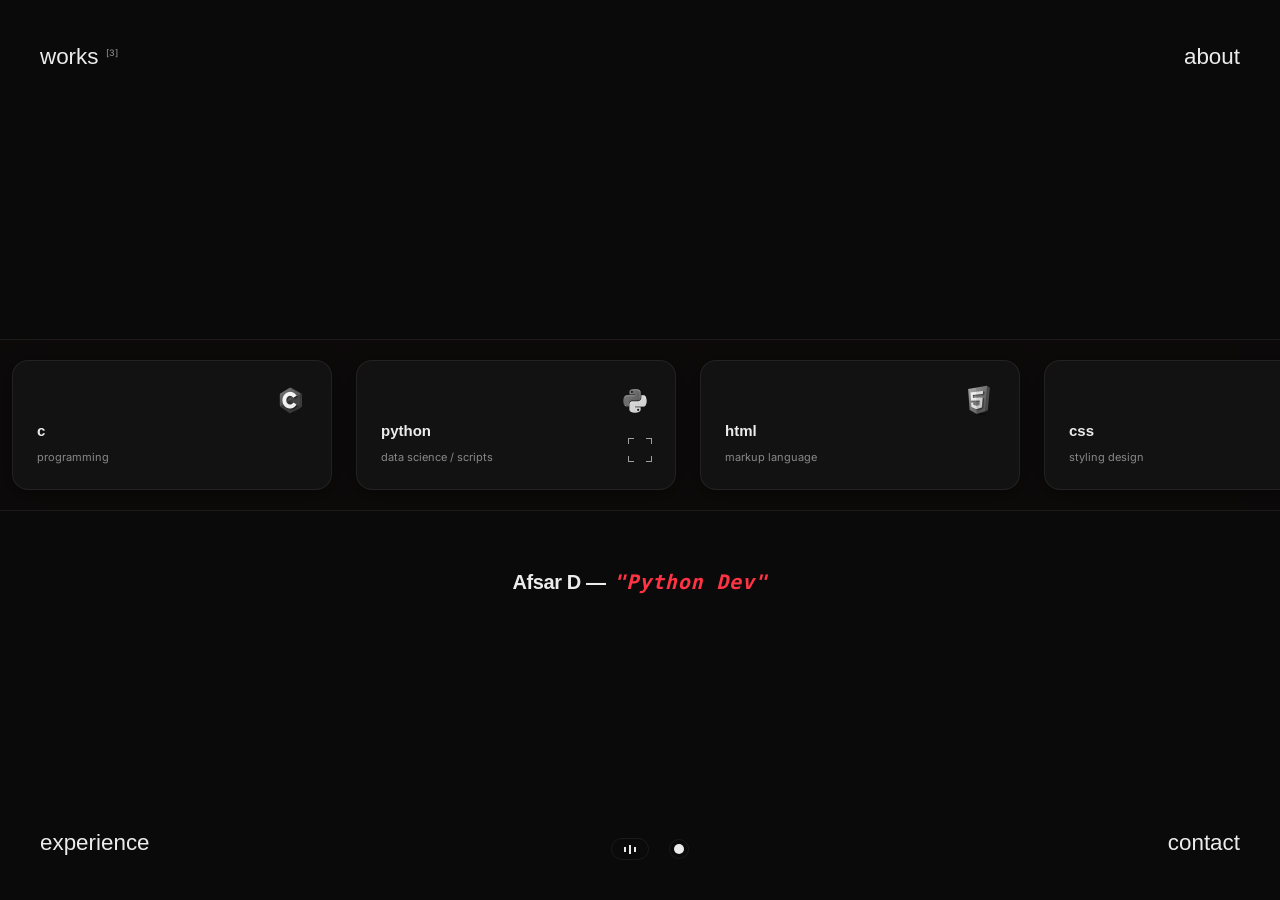
==== index.html @ 38f61d08 "fix: eliminate layout shifts during loop resets and trigger gpu layer compositing" ====
<!DOCTYPE html>
<html lang="en" data-theme="dark">
<head>
    <meta charset="UTF-8" />
    <link rel="icon" type="image/jpeg" href="./icon.jpg" />
    <meta name="viewport" content="width=device-width, initial-scale=1.0" />
    <title>Afsar D — Portfolio</title>
    <meta name="description" content="Afsar D — Professional Developer Portfolio. Explore software engineering projects, experience, technical skills, and certifications. Vibe Coder, Python and React Dev." />
    <meta name="keywords" content="Afsar D, Afsar-D, portfolio, python developer, react developer, vibe coder, software engineer, web developer, thelab" />
    <meta name="author" content="Afsar D" />
    <link rel="preload" as="image" href="./PortfolioBlackCover.png" />
    <link rel="preload" as="image" href="./PortfolioWhiteCover.png" />
    <!-- Open Graph / Facebook -->
    <meta property="og:type" content="website" />
    <meta property="og:url" content="https://workspacelab.vercel.app/" />
    <meta property="og:title" content="Afsar D — Portfolio" />
    <meta property="og:description" content="Professional developer portfolio showcasing projects, experience, and custom transitions. Vibe Coder, Python and React Dev." />
    <meta property="og:image" content="./og-image.jpg" />

    <!-- Twitter -->
    <meta property="twitter:card" content="summary_large_image" />
    <meta property="twitter:url" content="https://workspacelab.vercel.app/" />
    <meta property="twitter:title" content="Afsar D — Portfolio" />
    <meta property="twitter:description" content="Professional developer portfolio showcasing projects, experience, and custom transitions. Vibe Coder, Python and React Dev." />
    <meta property="twitter:image" content="./og-image.jpg" />

    <link rel="preconnect" href="https://fonts.googleapis.com" />
    <link rel="preconnect" href="https://fonts.gstatic.com" crossorigin />
    <link href="https://fonts.googleapis.com/css2?family=Inter:wght@300;400;500;600;700&display=swap" rel="stylesheet" />
    <link rel="stylesheet" href="./index.css?v=7.4" />
</head>
<body class="spa-body">

    <!-- 1. Modern Percentage Progress Loader -->
    <div id="loader-overlay" class="loader-container">
        <div class="loader-content">
            <span class="loader-brand">afsar d</span>
            <span class="loader-percentage" id="loader-percentage">00</span>
            <div class="loader-progress-bar">
                <div class="loader-progress-line" id="loader-progress-line"></div>
            </div>
        </div>
    </div>

    <!-- Background Music -->
    <audio id="bg-music" src="./verclub_music-relaxing-music-550889.mp3" loop></audio>


    <!-- 2. Custom Magnetic Pointer Cursor (Focus-Frame Corner Brackets) -->
    <div id="focus-cursor" class="focus-cursor" aria-hidden="true">
        <span class="corner-bracket tl"></span>
        <span class="corner-bracket tr"></span>
        <span class="corner-bracket bl"></span>
        <span class="corner-bracket br"></span>
    </div>

    <!-- 3. SPA Views Container -->
    <div class="spa-views-wrapper">

        <!-- VIEW A: Home (Landing Page) -->
        <section id="home-view" class="app-view active-view">
            <!-- Fullscreen Quadrants -->
            <div class="quadrant-layout">
                
                <div class="quadrant top-left">
                    <a href="#works" class="nav-trigger hover-grow-trigger">
                        <span class="nav-label-main">works</span>
                        <span class="nav-label-count">[3]</span>
                    </a>
                </div>

                <div class="quadrant top-right">
                    <a href="#about" class="nav-trigger hover-grow-trigger">
                        <span class="nav-label-main">about</span>
                    </a>
                </div>

                <div class="quadrant bottom-left">
                    <a href="#experience" class="nav-trigger hover-grow-trigger">
                        <span class="nav-label-main">experience</span>
                    </a>
                </div>

                <div class="quadrant bottom-right">
                    <a href="#contact" class="nav-trigger hover-grow-trigger">
                        <span class="nav-label-main">contact</span>
                    </a>
                </div>

                <!-- Center Screen content -->
                <div class="center-content">
                    <div class="project-marquee-container">
                        <div class="marquee-track" id="marquee-track">
                            <!-- Populated dynamically by JS -->
                        </div>
                    </div>

                    <div class="center-quote-container">
                        <div class="scramble-title-line">
                            <span class="static-name">Afsar D — </span>
                            <span class="dynamic-text" id="dynamic-scramble">"Python Dev"</span>
                        </div>
                    </div>
                </div>

                <!-- Brand & Controls (Static at bottom center of Home) -->
                <div class="bottom-center-brand">
                    <span class="logo-initials"></span>
                    <button type="button" class="music-toggle-btn hover-grow-trigger" id="home-music-toggle" aria-label="Toggle music">
                        <span class="audio-bar bar-1"></span>
                        <span class="audio-bar bar-2"></span>
                        <span class="audio-bar bar-3"></span>
                    </button>
                    <button type="button" class="theme-toggle-btn hover-grow-trigger" id="home-theme-toggle" aria-label="Toggle theme">
                        <span class="theme-dot"></span>
                    </button>
                </div>

            </div>
        </section>

        <!-- VIEW B: Works (Vertical scrolling list with infinite loop) -->
        <section id="works-view" class="app-view">
            <div class="works-vertical-list" id="works-list">

                <!-- DUMMY SECTION: Project 3 (For Infinite Loop) -->
                <section class="works-item-section dummy-loop-section">
                    <div class="works-split-layout collapsed-view">
                        <div class="work-info-col">
                            <button type="button" class="details-close-btn hover-grow-trigger" aria-label="Close details">
                                <svg class="close-arrow-icon" xmlns="http://www.w3.org/2000/svg" width="14" height="14" viewBox="0 0 24 24" fill="none" stroke="currentColor" stroke-width="2.5" stroke-linecap="round" stroke-linejoin="round"><line x1="19" y1="12" x2="5" y2="12"></line><polyline points="12 19 5 12 12 5"></polyline></svg>
                                <span>close details</span>
                            </button>
                            <div class="work-info-content">
                                <span class="work-snap-num">03</span>
                                <h2 class="work-snap-title">Latte Theory</h2>
                                <p class="work-snap-desc">An interactive educational guide exploring coffee science, espresso extraction metrics, milk steaming physics, and latte art patterns.</p>
                                <div class="work-snap-tags">
                                    <span class="tag">React</span>
                                    <span class="tag">JavaScript</span>
                                    <span class="tag">CSS</span>
                                </div>
                                <div class="work-snap-actions">
                                    <a href="https://github.com/Afsar-D/Latte-Theory" target="_blank" rel="noopener noreferrer" class="work-action-btn hover-grow-trigger">
                                        <svg xmlns="http://www.w3.org/2000/svg" width="14" height="14" viewBox="0 0 24 24" fill="none" stroke="currentColor" stroke-width="2" stroke-linecap="round" stroke-linejoin="round" class="btn-icon"><path d="M9 19c-5 1.5-5-2.5-7-3m14 6v-3.87a3.37 3.37 0 0 0-.94-2.61c3.14-.35 6.44-1.54 6.44-7A5.44 5.44 0 0 0 20 4.77 5.07 5.07 0 0 0 19.91 1S18.73.65 16 2.48a13.38 13.38 0 0 0-7 0C6.27.65 5.09 1 5.09 1A5.07 5.07 0 0 0 5 4.77a5.44 5.44 0 0 0-1.5 3.78c0 5.42 3.3 6.61 6.44 7A3.37 3.37 0 0 0 9 18.13V22"></path></svg>
                                        <span>code</span>
                                    </a>
                                </div>
                            </div>
                        </div>
                        <div class="work-cover-col">
                            <a href="https://afsar-d.github.io/Latte-Theory/" target="_blank" rel="noopener noreferrer" class="work-cover-link hover-grow-trigger">
                                <div class="work-cover-card image-cover" style="background-image: url('./LatteCover.png');">
                                    <div class="cover-overlay-indicator">
                                        <span class="indicator-collapsed">click for details</span>
                                        <span class="indicator-expanded">visit website</span>
                                    </div>
                                </div>
                                <h3 class="collapsed-project-title">Latte Theory</h3>
                            </a>
                        </div>
                    </div>
                </section>

                <!-- Project 1 Section -->
                <section class="works-item-section">
                    <div class="works-split-layout collapsed-view">
                        <div class="work-info-col">
                            <button type="button" class="details-close-btn hover-grow-trigger" aria-label="Close details">
                                <svg class="close-arrow-icon" xmlns="http://www.w3.org/2000/svg" width="14" height="14" viewBox="0 0 24 24" fill="none" stroke="currentColor" stroke-width="2.5" stroke-linecap="round" stroke-linejoin="round"><line x1="19" y1="12" x2="5" y2="12"></line><polyline points="12 19 5 12 12 5"></polyline></svg>
                                <span>close details</span>
                            </button>
                            <div class="work-info-content">
                                <span class="work-snap-num">01</span>
                                <h2 class="work-snap-title">portfolio website</h2>
                                <p class="work-snap-desc">A responsive personal portfolio built with React and Vite, focused on smooth interactions, dynamic physics-based particles, and custom typography navigation.</p>
                                <div class="work-snap-tags">
                                    <span class="tag">React</span>
                                    <span class="tag">Vite</span>
                                    <span class="tag">CSS</span>
                                </div>
                                <div class="work-snap-actions">
                                    <a href="https://github.com/Afsar-D/thelab" target="_blank" rel="noopener noreferrer" class="work-action-btn hover-grow-trigger">
                                        <svg xmlns="http://www.w3.org/2000/svg" width="14" height="14" viewBox="0 0 24 24" fill="none" stroke="currentColor" stroke-width="2" stroke-linecap="round" stroke-linejoin="round" class="btn-icon"><path d="M9 19c-5 1.5-5-2.5-7-3m14 6v-3.87a3.37 3.37 0 0 0-.94-2.61c3.14-.35 6.44-1.54 6.44-7A5.44 5.44 0 0 0 20 4.77 5.07 5.07 0 0 0 19.91 1S18.73.65 16 2.48a13.38 13.38 0 0 0-7 0C6.27.65 5.09 1 5.09 1A5.07 5.07 0 0 0 5 4.77a5.44 5.44 0 0 0-1.5 3.78c0 5.42 3.3 6.61 6.44 7A3.37 3.37 0 0 0 9 18.13V22"></path></svg>
                                        <span>code</span>
                                    </a>
                                </div>
                            </div>
                        </div>
                        <div class="work-cover-col">
                            <a href="https://workspace.afsar.codes/" target="_blank" rel="noopener noreferrer" class="work-cover-link hover-grow-trigger">
                                <div class="work-cover-card image-cover portfolio-cover-card">
                                    <div class="cover-overlay-indicator">
                                        <span class="indicator-collapsed">click for details</span>
                                        <span class="indicator-expanded">visit website</span>
                                    </div>
                                </div>
                                <h3 class="collapsed-project-title">portfolio website</h3>
                            </a>
                        </div>
                    </div>
                </section>

                <!-- Project 2 Section -->
                <section class="works-item-section">
                    <div class="works-split-layout collapsed-view">
                        <div class="work-info-col">
                            <button type="button" class="details-close-btn hover-grow-trigger" aria-label="Close details">
                                <svg class="close-arrow-icon" xmlns="http://www.w3.org/2000/svg" width="14" height="14" viewBox="0 0 24 24" fill="none" stroke="currentColor" stroke-width="2.5" stroke-linecap="round" stroke-linejoin="round"><line x1="19" y1="12" x2="5" y2="12"></line><polyline points="12 19 5 12 12 5"></polyline></svg>
                                <span>close details</span>
                            </button>
                            <div class="work-info-content">
                                <span class="work-snap-num">02</span>
                                <h2 class="work-snap-title">liquids library</h2>
                                <p class="work-snap-desc">A modern library-style web app deployed on Vercel with Supabase PostgreSQL for data storage, delivering responsive browsing and reliable backend support.</p>
                                <div class="work-snap-tags">
                                    <span class="tag">React</span>
                                    <span class="tag">Vite</span>
                                    <span class="tag">Supabase</span>
                                    <span class="tag">PostgreSQL</span>
                                </div>
                                <div class="work-snap-actions">
                                    <a href="https://github.com/Afsar-D/drinks-stall" target="_blank" rel="noopener noreferrer" class="work-action-btn hover-grow-trigger">
                                        <svg xmlns="http://www.w3.org/2000/svg" width="14" height="14" viewBox="0 0 24 24" fill="none" stroke="currentColor" stroke-width="2" stroke-linecap="round" stroke-linejoin="round" class="btn-icon"><path d="M9 19c-5 1.5-5-2.5-7-3m14 6v-3.87a3.37 3.37 0 0 0-.94-2.61c3.14-.35 6.44-1.54 6.44-7A5.44 5.44 0 0 0 20 4.77 5.07 5.07 0 0 0 19.91 1S18.73.65 16 2.48a13.38 13.38 0 0 0-7 0C6.27.65 5.09 1 5.09 1A5.07 5.07 0 0 0 5 4.77a5.44 5.44 0 0 0-1.5 3.78c0 5.42 3.3 6.61 6.44 7A3.37 3.37 0 0 0 9 18.13V22"></path></svg>
                                        <span>code</span>
                                    </a>
                                </div>
                            </div>
                        </div>
                        <div class="work-cover-col">
                            <a href="https://liquids-library.vercel.app/" target="_blank" rel="noopener noreferrer" class="work-cover-link hover-grow-trigger">
                                <div class="work-cover-card image-cover" style="background-image: url('./LiquidCover.png');">
                                    <div class="cover-overlay-indicator">
                                        <span class="indicator-collapsed">click for details</span>
                                        <span class="indicator-expanded">visit website</span>
                                    </div>
                                </div>
                                <h3 class="collapsed-project-title">liquids library</h3>
                            </a>
                        </div>
                    </div>
                </section>

                <!-- Project 3 Section -->
                <section class="works-item-section">
                    <div class="works-split-layout collapsed-view">
                        <div class="work-info-col">
                            <button type="button" class="details-close-btn hover-grow-trigger" aria-label="Close details">
                                <svg class="close-arrow-icon" xmlns="http://www.w3.org/2000/svg" width="14" height="14" viewBox="0 0 24 24" fill="none" stroke="currentColor" stroke-width="2.5" stroke-linecap="round" stroke-linejoin="round"><line x1="19" y1="12" x2="5" y2="12"></line><polyline points="12 19 5 12 12 5"></polyline></svg>
                                <span>close details</span>
                            </button>
                            <div class="work-info-content">
                                <span class="work-snap-num">03</span>
                                <h2 class="work-snap-title">Latte Theory</h2>
                                <p class="work-snap-desc">An interactive educational guide exploring coffee science, espresso extraction metrics, milk steaming physics, and latte art patterns.</p>
                                <div class="work-snap-tags">
                                    <span class="tag">React</span>
                                    <span class="tag">JavaScript</span>
                                    <span class="tag">CSS</span>
                                </div>
                                <div class="work-snap-actions">
                                    <a href="https://github.com/Afsar-D/Latte-Theory" target="_blank" rel="noopener noreferrer" class="work-action-btn hover-grow-trigger">
                                        <svg xmlns="http://www.w3.org/2000/svg" width="14" height="14" viewBox="0 0 24 24" fill="none" stroke="currentColor" stroke-width="2" stroke-linecap="round" stroke-linejoin="round" class="btn-icon"><path d="M9 19c-5 1.5-5-2.5-7-3m14 6v-3.87a3.37 3.37 0 0 0-.94-2.61c3.14-.35 6.44-1.54 6.44-7A5.44 5.44 0 0 0 20 4.77 5.07 5.07 0 0 0 19.91 1S18.73.65 16 2.48a13.38 13.38 0 0 0-7 0C6.27.65 5.09 1 5.09 1A5.07 5.07 0 0 0 5 4.77a5.44 5.44 0 0 0-1.5 3.78c0 5.42 3.3 6.61 6.44 7A3.37 3.37 0 0 0 9 18.13V22"></path></svg>
                                        <span>code</span>
                                    </a>
                                </div>
                            </div>
                        </div>
                        <div class="work-cover-col">
                            <a href="https://afsar-d.github.io/Latte-Theory/" target="_blank" rel="noopener noreferrer" class="work-cover-link hover-grow-trigger">
                                <div class="work-cover-card image-cover" style="background-image: url('./LatteCover.png');">
                                    <div class="cover-overlay-indicator">
                                        <span class="indicator-collapsed">click for details</span>
                                        <span class="indicator-expanded">visit website</span>
                                    </div>
                                </div>
                                <h3 class="collapsed-project-title">Latte Theory</h3>
                            </a>
                        </div>
                    </div>
                </section>

                <!-- DUMMY SECTION: Project 1 (For Infinite Loop) -->
                <section class="works-item-section dummy-loop-section">
                    <div class="works-split-layout collapsed-view">
                        <div class="work-info-col">
                            <button type="button" class="details-close-btn hover-grow-trigger" aria-label="Close details">
                                <svg class="close-arrow-icon" xmlns="http://www.w3.org/2000/svg" width="14" height="14" viewBox="0 0 24 24" fill="none" stroke="currentColor" stroke-width="2.5" stroke-linecap="round" stroke-linejoin="round"><line x1="19" y1="12" x2="5" y2="12"></line><polyline points="12 19 5 12 12 5"></polyline></svg>
                                <span>close details</span>
                            </button>
                            <div class="work-info-content">
                                <span class="work-snap-num">01</span>
                                <h2 class="work-snap-title">portfolio website</h2>
                                <p class="work-snap-desc">A responsive personal portfolio built with React and Vite, focused on smooth interactions, dynamic physics-based particles, and custom typography navigation.</p>
                                <div class="work-snap-tags">
                                    <span class="tag">React</span>
                                    <span class="tag">Vite</span>
                                    <span class="tag">CSS</span>
                                </div>
                                <div class="work-snap-actions">
                                    <a href="https://github.com/Afsar-D/thelab" target="_blank" rel="noopener noreferrer" class="work-action-btn hover-grow-trigger">
                                        <svg xmlns="http://www.w3.org/2000/svg" width="14" height="14" viewBox="0 0 24 24" fill="none" stroke="currentColor" stroke-width="2" stroke-linecap="round" stroke-linejoin="round" class="btn-icon"><path d="M9 19c-5 1.5-5-2.5-7-3m14 6v-3.87a3.37 3.37 0 0 0-.94-2.61c3.14-.35 6.44-1.54 6.44-7A5.44 5.44 0 0 0 20 4.77 5.07 5.07 0 0 0 19.91 1S18.73.65 16 2.48a13.38 13.38 0 0 0-7 0C6.27.65 5.09 1 5.09 1A5.07 5.07 0 0 0 5 4.77a5.44 5.44 0 0 0-1.5 3.78c0 5.42 3.3 6.61 6.44 7A3.37 3.37 0 0 0 9 18.13V22"></path></svg>
                                        <span>code</span>
                                    </a>
                                </div>
                            </div>
                        </div>
                        <div class="work-cover-col">
                            <a href="https://workspace.afsar.codes/" target="_blank" rel="noopener noreferrer" class="work-cover-link hover-grow-trigger">
                                <div class="work-cover-card image-cover portfolio-cover-card">
                                    <div class="cover-overlay-indicator">
                                        <span class="indicator-collapsed">click for details</span>
                                        <span class="indicator-expanded">visit website</span>
                                    </div>
                                </div>
                                <h3 class="collapsed-project-title">portfolio website</h3>
                            </a>
                        </div>
                    </div>
                </section>

            </div>
        </section>

        <!-- VIEW C: About (Spacious single column lists) -->
        <section id="about-view" class="app-view">
            <!-- Background interactive drifting orbs -->
            <div class="about-bg-glow-orb orb-1"></div>
            <div class="about-bg-glow-orb orb-2"></div>
            <div class="container subpage-container about-spacious-container">
                
                <header class="overlay-header reveal-on-scroll">
                    <p class="overlay-eyebrow">biography & skills</p>
                    <h1 class="overlay-title">about me</h1>
                </header>

                <!-- Profile -->
                <section class="about-spacious-section reveal-on-scroll">
                    <h3 class="about-section-eyebrow">01 / profile</h3>
                    <div class="about-section-content">
                        <p class="bio-paragraph">
                            Hi, I'm Afsar. I build responsive React web applications and engineer Python workflows for data science. As a Data Science Intern at Unified Mentor, I focus on high-performance, data-driven solutions.
                        </p>
                        <div class="about-stats-row">
                            <div class="bio-stat">
                                <span class="bio-stat-value" data-target="3" data-suffix="+">0+</span>
                                <span class="bio-stat-label">shipped projects</span>
                            </div>
                            <div class="bio-stat">
                                <span class="bio-stat-value" data-target="6" data-suffix="">0</span>
                                <span class="bio-stat-label">core technologies</span>
                            </div>
                            <div class="bio-stat">
                                <span class="bio-stat-value" data-target="3" data-suffix="">0</span>
                                <span class="bio-stat-label">certifications</span>
                            </div>
                        </div>
                    </div>
                </section>

                <!-- Stack -->
                <section class="about-spacious-section reveal-on-scroll">
                    <h3 class="about-section-eyebrow">02 / stack</h3>
                    <div class="about-section-content">
                        <h4 class="about-list-subtitle">technical skills</h4>
                        <div class="about-rows-list">
                            <div class="about-row hover-glow-card reveal-on-scroll">
                                <div class="about-row-left">
                                    <img src="./c.png" alt="C" class="row-logo" />
                                    <span class="row-title">C Programming</span>
                                </div>
                                <span class="row-desc">software & algorithms</span>
                            </div>
                            <div class="about-row hover-glow-card reveal-on-scroll">
                                <div class="about-row-left">
                                    <img src="./py.png" alt="Python" class="row-logo" />
                                    <span class="row-title">Python</span>
                                </div>
                                <span class="row-desc">data science & scripting</span>
                            </div>
                            <div class="about-row hover-glow-card reveal-on-scroll">
                                <div class="about-row-left">
                                    <img src="./html.png" alt="HTML" class="row-logo" />
                                    <span class="row-title">HTML5</span>
                                </div>
                                <span class="row-desc">structural markup</span>
                            </div>
                            <div class="about-row hover-glow-card reveal-on-scroll">
                                <div class="about-row-left">
                                    <img src="./css.png" alt="CSS" class="row-logo" />
                                    <span class="row-title">CSS3</span>
                                </div>
                                <span class="row-desc">styling design systems</span>
                            </div>
                            <div class="about-row hover-glow-card reveal-on-scroll">
                                <div class="about-row-left">
                                    <img src="./js.png" alt="JavaScript" class="row-logo" />
                                    <span class="row-title">JavaScript</span>
                                </div>
                                <span class="row-desc">frontend application logic</span>
                            </div>
                            <div class="about-row hover-glow-card reveal-on-scroll">
                                <div class="about-row-left">
                                    <img src="./React.png" alt="React" class="row-logo" />
                                    <span class="row-title">React</span>
                                </div>
                                <span class="row-desc">ui architecture</span>
                            </div>
                        </div>

                        <h4 class="about-list-subtitle" style="margin-top: 48px;">tools</h4>
                        <div class="about-rows-list">
                            <div class="about-row hover-glow-card reveal-on-scroll">
                                <div class="about-row-left">
                                    <img src="./git.png" alt="GitHub" class="row-logo" />
                                    <span class="row-title">GitHub</span>
                                </div>
                                <span class="row-desc">version control & deployment</span>
                            </div>
                            <div class="about-row hover-glow-card reveal-on-scroll">
                                <div class="about-row-left">
                                    <img src="./vs.png" alt="VS Code" class="row-logo" />
                                    <span class="row-title">VS Code</span>
                                </div>
                                <span class="row-desc">primary code editing IDE</span>
                            </div>
                            <div class="about-row hover-glow-card reveal-on-scroll">
                                <div class="about-row-left">
                                    <img src="./vite.png" alt="Vite" class="row-logo" />
                                    <span class="row-title">Vite</span>
                                </div>
                                <span class="row-desc">modern frontend build tool</span>
                            </div>
                        </div>
                    </div>
                </section>

                <!-- Certifications -->
                <section class="about-spacious-section reveal-on-scroll" style="border-bottom: none;">
                    <h3 class="about-section-eyebrow">03 / awards</h3>
                    <div class="about-section-content">
                        <h4 class="about-list-subtitle">certifications</h4>
                        <div class="about-rows-list">
                            <div class="about-row hover-glow-card reveal-on-scroll">
                                <div class="about-row-left">
                                    <img src="./Udemy.png" alt="Udemy" class="row-logo" />
                                    <div class="row-title-group">
                                        <span class="row-title">JavaScript Programming Introduction</span>
                                        <span class="row-subtitle">Udemy Certificate</span>
                                    </div>
                                </div>
                                <a href="https://www.udemy.com/certificate/UC-18067557-e51b-4061-be61-690d59b0445b/" target="_blank" rel="noopener noreferrer" class="row-link hover-grow-trigger">credentials</a>
                            </div>
                            <div class="about-row hover-glow-card reveal-on-scroll">
                                <div class="about-row-left">
                                    <img src="./aws.jpg" alt="AWS" class="row-logo" />
                                    <div class="row-title-group">
                                        <span class="row-title">Academy Cloud Foundations</span>
                                        <span class="row-subtitle">AWS Credentials</span>
                                    </div>
                                </div>
                                <a href="https://www.credly.com/go/FtOtcw41" target="_blank" rel="noopener noreferrer" class="row-link hover-grow-trigger">credentials</a>
                            </div>
                            <div class="about-row hover-glow-card reveal-on-scroll">
                                <div class="about-row-left">
                                    <img src="./aws.jpg" alt="AWS" class="row-logo" />
                                    <div class="row-title-group">
                                        <span class="row-title">Academy Data Engineering</span>
                                        <span class="row-subtitle">AWS Credentials</span>
                                    </div>
                                </div>
                                <a href="https://www.credly.com/go/dhes7w6j" target="_blank" rel="noopener noreferrer" class="row-link hover-grow-trigger">credentials</a>
                            </div>
                        </div>
                    </div>
                </section>

            </div>
        </section>

        <!-- VIEW D: Experience (Internship timeline) -->
        <section id="experience-view" class="app-view">
            <div class="container subpage-container">
                
                <header class="overlay-header reveal-on-scroll">
                    <p class="overlay-eyebrow">professional history</p>
                    <h1 class="overlay-title">experience</h1>
                </header>

                <div class="timeline-wrapper reveal-on-scroll">
                    <div class="timeline-container">
                        <!-- Block 1 -->
                        <div class="timeline-block">
                            <span class="timeline-date">01 April 2026 - 01 October 2026</span>
                            <div class="timeline-content-box hover-glow-card">
                                <h3 class="timeline-role">Data Science Intern</h3>
                                <p class="timeline-company" style="color: #ff4d4d;">Unified Mentor</p>
                                <p class="timeline-text">
                                    Implemented Python data pipelines and statistical models, analyzed datasets to deliver structural business metrics, and built dynamic visualization reports for project stakeholders.
                                </p>
                            </div>
                        </div>
                    </div>
                </div>

            </div>
        </section>

        <!-- VIEW E: Contact (Social coordinates & footer) -->
        <section id="contact-view" class="app-view">
            <div class="container subpage-container">
                
                <header class="overlay-header reveal-on-scroll">
                    <p class="overlay-eyebrow">get in touch</p>
                    <h1 class="overlay-title">contact</h1>
                </header>

                <div class="contact-content reveal-on-scroll">
                    <p class="contact-lead">
                        I am open to new frontend development projects, data science workflows, and developer roles. Send an email to connect!
                    </p>
                    <a href="mailto:afsar.memories@gmail.com" class="contact-email hover-grow-trigger">afsar.memories@gmail.com</a>
                    
                    <ul class="social-grid">
                        <li class="social-item-li">
                            <a href="https://github.com/Afsar-D" target="_blank" rel="noopener noreferrer" class="social-link-btn hover-grow-trigger" style="--i: #24292e; --j: #4a4f55;">
                                <div class="social-icon-wrapper">
                                    <svg class="social-icon-svg" viewBox="0 0 24 24" width="20" height="20" fill="none" stroke="currentColor" stroke-width="2" stroke-linecap="round" stroke-linejoin="round"><path d="M9 19c-5 1.5-5-2.5-7-3m14 6v-3.87a3.37 3.37 0 0 0-.94-2.61c3.14-.35 6.44-1.54 6.44-7A5.44 5.44 0 0 0 20 4.77 5.07 5.07 0 0 0 19.91 1S18.73.65 16 2.48a13.38 13.38 0 0 0-7 0C6.27.65 5.09 1 5.09 1A5.07 5.07 0 0 0 5 4.77a5.44 5.44 0 0 0-1.5 3.78c0 5.42 3.3 6.61 6.44 7A3.37 3.37 0 0 0 9 18.13V22"></path></svg>
                                    <img src="./github.png" class="social-icon-img" alt="GitHub" />
                                </div>
                                <span class="title">github</span>
                            </a>
                        </li>
                        <li class="social-item-li">
                            <a href="https://www.instagram.com/d1619118" target="_blank" rel="noopener noreferrer" class="social-link-btn hover-grow-trigger" style="--i: #FF2E93; --j: #FF8E53;">
                                <div class="social-icon-wrapper">
                                    <svg class="social-icon-svg" viewBox="0 0 24 24" width="20" height="20" fill="none" stroke="currentColor" stroke-width="2" stroke-linecap="round" stroke-linejoin="round"><rect x="2" y="2" width="20" height="20" rx="5" ry="5"></rect><path d="M16 11.37A4 4 0 1 1 12.63 8 4 4 0 0 1 16 11.37z"></path><line x1="17.5" y1="6.5" x2="17.51" y2="6.5"></line></svg>
                                    <img src="./insta.png" class="social-icon-img" alt="Instagram" />
                                </div>
                                <span class="title">instagram</span>
                            </a>
                        </li>
                        <li class="social-item-li">
                            <a href="https://www.linkedin.com/in/afsard" target="_blank" rel="noopener noreferrer" class="social-link-btn hover-grow-trigger" style="--i: #0077b5; --j: #00a0dc;">
                                <div class="social-icon-wrapper">
                                    <svg class="social-icon-svg" viewBox="0 0 24 24" width="20" height="20" fill="none" stroke="currentColor" stroke-width="2" stroke-linecap="round" stroke-linejoin="round"><path d="M16 8a6 6 0 0 1 6 6v7h-4v-7a2 2 0 0 0-2-2 2 2 0 0 0-2 2v7h-4v-7a6 6 0 0 1 6-6z"></path><rect x="2" y="9" width="4" height="12"></rect><circle cx="4" cy="4" r="2"></circle></svg>
                                    <img src="./linkedin.png" class="social-icon-img" alt="LinkedIn" />
                                </div>
                                <span class="title">linkedin</span>
                            </a>
                        </li>
                        <li class="social-item-li">
                            <a href="https://x.com/afsar_2512" target="_blank" rel="noopener noreferrer" class="social-link-btn hover-grow-trigger" style="--i: #1da1f2; --j: #0e71c8;">
                                <div class="social-icon-wrapper">
                                    <svg class="social-icon-svg" viewBox="0 0 24 24" width="20" height="20" fill="none" stroke="currentColor" stroke-width="2" stroke-linecap="round" stroke-linejoin="round"><path d="M23 3a10.9 10.9 0 0 1-3.14 1.53 4.48 4.48 0 0 0-7.86 3v1A10.66 10.66 0 0 1 3 4s-4 9 5 13a11.64 11.64 0 0 1-7 2c9 5 20 0 20-11.5a4.5 4.5 0 0 0-.08-.83A7.72 7.72 0 0 0 23 3z"></path></svg>
                                    <img src="./twitter.png" class="social-icon-img" alt="Twitter" />
                                </div>
                                <span class="title">twitter</span>
                            </a>
                        </li>
                        <li class="social-item-li" id="discord-btn" style="cursor: pointer;">
                            <a href="#" class="social-link-btn hover-grow-trigger" onclick="event.preventDefault();" style="--i: #5865f2; --j: #854fee;">
                                <div class="social-icon-wrapper">
                                    <svg class="social-icon-svg" viewBox="0 0 256 200" width="20" height="20" fill="none" stroke="currentColor" stroke-width="16" stroke-linecap="round" stroke-linejoin="round"><path d="M216.856339,16.5966031 C200.285002,8.84328665 182.566144,3.2084988 164.041564,0 C161.766523,4.11318106 159.108624,9.64549908 157.276099,14.0464379 C137.583995,11.0849896 118.072967,11.0849896 98.7430163,14.0464379 C96.9108417,9.64549908 94.1925838,4.11318106 91.8971895,0 C73.3526068,3.2084988 55.6133949,8.86399117 39.0420583,16.6376612 C5.61752293,67.146514 -3.4433191,116.400813 1.08711069,164.955721 C23.2560196,181.510915 44.7403634,191.567697 65.8621325,198.148576 C71.0772151,190.971126 75.7283628,183.341335 79.7352139,175.300261 C72.104019,172.400575 64.7949724,168.822202 57.8887866,164.667963 C59.7209612,163.310589 61.5131304,161.891452 63.2445898,160.431257 C105.36741,180.133187 151.134928,180.133187 192.754523,160.431257 C194.506336,161.891452 196.298154,163.310589 198.110326,164.667963 C191.183787,168.842556 183.854737,172.420929 176.223542,175.320965 C180.230393,183.341335 184.861538,190.991831 190.096624,198.16893 C211.238746,191.588051 232.743023,181.531619 254.911949,164.955721 C260.227747,108.668201 245.831087,59.8662432 216.856339,16.5966031 Z M85.4738752,135.09489 C72.8290281,135.09489 62.4592217,123.290155 62.4592217,108.914901 C62.4592217,94.5396472 72.607595,82.7145587 85.4738752,82.7145587 C98.3405064,82.7145587 108.709962,94.5189427 108.488529,108.914901 C108.508531,123.290155 98.3405064,135.09489 85.4738752,135.09489 Z M170.525237,135.09489 C157.88039,135.09489 147.510584,123.290155 147.510584,108.914901 C147.510584,94.5396472 157.658606,82.7145587 170.525237,82.7145587 C183.391518,82.7145587 193.761324,94.5189427 193.539891,108.914901 C193.539891,123.290155 183.391518,135.09489 170.525237,135.09489 Z"></path></svg>
                                    <img src="./dc.png" class="social-icon-img" alt="Discord" />
                                </div>
                                <span class="title" id="discord-label">discord</span>
                            </a>
                        </li>
                    </ul>
                </div>

                <footer class="contact-footer reveal-on-scroll">
                    <p class="copyRights">© 2026 Afsar D. All rights reserved.</p>
                </footer>

            </div>
        </section>

    </div>

    <!-- 4. Global Floating Bottom Navigation Menu (Persistent in SPA) -->
    <nav class="floating-nav-menu" id="floating-menu">
        <div class="menu-scroll-wrapper">
            <a href="#home" class="menu-item-link hover-grow-trigger" id="menu-home">
                <svg xmlns="http://www.w3.org/2000/svg" width="12" height="12" viewBox="0 0 24 24" fill="none" stroke="currentColor" stroke-width="2.5" stroke-linecap="round" stroke-linejoin="round" class="menu-icon"><path d="M3 9l9-7 9 7v11a2 2 0 0 1-2 2H5a2 2 0 0 1-2-2z"></path><polyline points="9 22 9 12 15 12 15 22"></polyline></svg>
                <span>home</span>
            </a>
            <a href="#works" class="menu-item-link hover-grow-trigger" id="menu-works">
                <svg xmlns="http://www.w3.org/2000/svg" width="12" height="12" viewBox="0 0 24 24" fill="none" stroke="currentColor" stroke-width="2.5" stroke-linecap="round" stroke-linejoin="round" class="menu-icon"><rect x="2" y="7" width="20" height="14" rx="2" ry="2"></rect><path d="M16 21V5a2 2 0 0 0-2-2h-4a2 2 0 0 0-2 2v16"></path></svg>
                <span>works</span>
            </a>
            <a href="#about" class="menu-item-link hover-grow-trigger" id="menu-about">
                <svg xmlns="http://www.w3.org/2000/svg" width="12" height="12" viewBox="0 0 24 24" fill="none" stroke="currentColor" stroke-width="2.5" stroke-linecap="round" stroke-linejoin="round" class="menu-icon"><path d="M20 21v-2a4 4 0 0 0-4-4H8a4 4 0 0 0-4 4v2"></path><circle cx="12" cy="7" r="4"></circle></svg>
                <span>about</span>
            </a>
            <a href="#experience" class="menu-item-link hover-grow-trigger" id="menu-exp">
                <svg xmlns="http://www.w3.org/2000/svg" width="12" height="12" viewBox="0 0 24 24" fill="none" stroke="currentColor" stroke-width="2.5" stroke-linecap="round" stroke-linejoin="round" class="menu-icon"><line x1="18" y1="20" x2="18" y2="10"></line><line x1="12" y1="20" x2="12" y2="4"></line><line x1="6" y1="20" x2="6" y2="14"></line></svg>
                <span>experience</span>
            </a>
            <a href="#contact" class="menu-item-link hover-grow-trigger" id="menu-contact">
                <svg xmlns="http://www.w3.org/2000/svg" width="12" height="12" viewBox="0 0 24 24" fill="none" stroke="currentColor" stroke-width="2.5" stroke-linecap="round" stroke-linejoin="round" class="menu-icon"><path d="M4 4h16c1.1 0 2 .9 2 2v12c0 1.1-.9 2-2 2H4c-1.1 0-2-.9-2-2V6c0-1.1.9-2 2-2z"></path><polyline points="22,6 12,13 2,6"></polyline></svg>
                <span>contact</span>
            </a>
            
            <button type="button" class="menu-music-toggle hover-grow-trigger" id="music-toggle" aria-label="Toggle music">
                <span class="audio-bar bar-1"></span>
                <span class="audio-bar bar-2"></span>
                <span class="audio-bar bar-3"></span>
            </button>
            <button type="button" class="menu-theme-dot hover-grow-trigger" id="theme-toggle" aria-label="Toggle theme"></button>
        </div>
    </nav>

    <!-- SPA Logic -->
    <script>
        document.addEventListener("DOMContentLoaded", () => {
            
            // ==========================================
            // Modern Percentage Loading Screen
            // ==========================================
            const percentEl = document.getElementById("loader-percentage");
            const progressLine = document.getElementById("loader-progress-line");
            let count = 0;

            const incrementLoader = setInterval(() => {
                count += Math.floor(Math.random() * 8) + 3;
                if (count >= 100) {
                    count = 100;
                    clearInterval(incrementLoader);
                    setTimeout(() => {
                        document.getElementById("loader-overlay").classList.add("loader-fadeout");
                    }, 250);
                }
                percentEl.innerText = count.toString().padStart(2, "0");
                progressLine.style.width = count + "%";
            }, 35);

            // ==========================================
            // Technical Skills Marquee Banner Populate
            // ==========================================
            const marqueeTrack = document.getElementById("marquee-track");
            const skills = [
                { name: "C", logo: "./c.png", category: "programming" },
                { name: "Python", logo: "./py.png", category: "data science / scripts" },
                { name: "HTML", logo: "./html.png", category: "markup language" },
                { name: "CSS", logo: "./css.png", category: "styling design" },
                { name: "JavaScript", logo: "./js.png", category: "frontend logic" },
                { name: "React", logo: "./React.png", category: "ui library" }
            ];

            const renderSkillCard = (skill) => {
                return `
                    <div class="project-marquee-card hover-glow-card">
                        <img src="${skill.logo}" alt="${skill.name}" class="marquee-skill-logo" />
                        <h4 class="card-title">${skill.name}</h4>
                        <span class="card-tags">${skill.category}</span>
                    </div>
                `;
            };

            let marqueeHTML = "";
            for (let k = 0; k < 3; k++) {
                skills.forEach(s => {
                    marqueeHTML += renderSkillCard(s);
                });
            }
            marqueeTrack.innerHTML = marqueeHTML;

            // Clicking marquee card navigates to about page (SPA style)
            document.querySelectorAll(".project-marquee-card").forEach(card => {
                card.addEventListener("click", () => {
                    window.location.hash = "#about";
                });
            });

            // ==========================================
            // Pointer Cursor (Focus-Frame Crosshair Cursor)
            // ==========================================
            const isTouch = window.matchMedia("(pointer: coarse)").matches;
            if (!isTouch) {
                const focusCursor = document.getElementById("focus-cursor");
                let mouseX = window.innerWidth / 2;
                let mouseY = window.innerHeight / 2;
                
                // Current interpolated visual states
                let currX = mouseX;
                let currY = mouseY;
                let currW = 24;
                let currH = 24;

                // Target dimensions and positions
                let targetX = mouseX;
                let targetY = mouseY;
                let targetW = 24;
                let targetH = 24;

                let isLocked = false;
                let targetEl = null;

                window.addEventListener("pointermove", (e) => {
                    mouseX = e.clientX;
                    mouseY = e.clientY;
                    if (!isLocked) {
                        targetX = mouseX;
                        targetY = mouseY;
                    }
                });

                const animateCursor = () => {
                    if (isLocked && targetEl) {
                        const rect = targetEl.getBoundingClientRect();
                        const padding = 12;
                        targetW = rect.width + padding;
                        targetH = rect.height + padding;
                        targetX = rect.left + rect.width / 2;
                        targetY = rect.top + rect.height / 2;
                    } else {
                        targetW = 24;
                        targetH = 24;
                        targetX = mouseX;
                        targetY = mouseY;
                    }

                    // Smooth interpolation (lerp of 0.22 for premium lock transition)
                    currX += (targetX - currX) * 0.22;
                    currY += (targetY - currY) * 0.22;
                    currW += (targetW - currW) * 0.22;
                    currH += (targetH - currH) * 0.22;

                    if (focusCursor) {
                        focusCursor.style.left = `${currX}px`;
                        focusCursor.style.top = `${currY}px`;
                        focusCursor.style.width = `${currW}px`;
                        focusCursor.style.height = `${currH}px`;
                        focusCursor.style.transform = `translate3d(-50%, -50%, 0)`;
                    }

                    requestAnimationFrame(animateCursor);
                };
                animateCursor();

                // Delegated pointerover/pointerout to lock cursor size/position onto elements
                window.addEventListener("pointerover", (e) => {
                    const trigger = e.target.closest(".hover-grow-trigger, a, button, .project-marquee-card, .work-cover-card, .about-row");
                    if (trigger) {
                        isLocked = true;
                        targetEl = trigger;
                        if (focusCursor) focusCursor.classList.add("hovering");
                    }
                });

                window.addEventListener("pointerout", (e) => {
                    const trigger = e.target.closest(".hover-grow-trigger, a, button, .project-marquee-card, .work-cover-card, .about-row");
                    if (trigger && trigger === targetEl) {
                        isLocked = false;
                        targetEl = null;
                        if (focusCursor) focusCursor.classList.remove("hovering");
                    }
                });
            }

            // ==========================================
            // Global Theme Switching Sync (Menu and Home buttons)
            // ==========================================
            const htmlElement = document.documentElement;
            const savedTheme = localStorage.getItem("theme") || "dark";
            htmlElement.setAttribute("data-theme", savedTheme);

            const toggleTheme = () => {
                const current = htmlElement.getAttribute("data-theme");
                const next = current === "dark" ? "light" : "dark";
                htmlElement.setAttribute("data-theme", next);
                localStorage.setItem("theme", next);
            };

            document.getElementById("theme-toggle").addEventListener("click", toggleTheme);
            document.getElementById("home-theme-toggle").addEventListener("click", toggleTheme);

            // ==========================================
            // Card Mouse Glow Coordinates
            // ==========================================
            window.addEventListener("pointermove", (e) => {
                const card = e.target.closest(".hover-glow-card");
                if (card) {
                    const rect = card.getBoundingClientRect();
                    const x = e.clientX - rect.left;
                    const y = e.clientY - rect.top;
                    card.style.setProperty("--x", `${x}px`);
                    card.style.setProperty("--y", `${y}px`);
                }
            });

            // ==========================================
            // Dynamic text scramble cycling
            // ==========================================
            const phrases = ['Python Dev', 'React Dev', 'Vibe Coder'];
            let phraseIndex = 0;
            const scrambleTarget = document.getElementById("dynamic-scramble");
            const charsList = "!<>-_\\/[]{}—=+*^?#________";

            const runScramble = (newText) => {
                let iteration = 0;
                const oldText = scrambleTarget.innerText;
                const length = Math.max(oldText.length, newText.length);
                
                const interval = setInterval(() => {
                    scrambleTarget.innerText = newText
                        .split("")
                        .map((char, index) => {
                            if (index < iteration) {
                                return newText[index];
                            }
                            return charsList[Math.floor(Math.random() * charsList.length)];
                        })
                        .join("")
                        .substring(0, length);

                    if (iteration >= newText.length) {
                        clearInterval(interval);
                        scrambleTarget.innerText = newText;
                    }
                    iteration += 1 / 3;
                }, 30);
            };

            setInterval(() => {
                phraseIndex = (phraseIndex + 1) % phrases.length;
                runScramble(phrases[phraseIndex]);
            }, 2800);

            // Stats count up animation inside About section
            const animateStatsCountUp = () => {
                const stats = document.querySelectorAll(".bio-stat-value");
                stats.forEach(stat => {
                    const target = parseInt(stat.getAttribute("data-target"), 10);
                    const suffix = stat.getAttribute("data-suffix") || "";
                    let current = 0;
                    const duration = 800; // Total animation length in ms
                    const stepTime = Math.max(Math.floor(duration / target), 20);
                    
                    stat.innerText = `0${suffix}`;
                    const timer = setInterval(() => {
                        current += 1;
                        stat.innerText = `${current}${suffix}`;
                        if (current >= target) {
                            clearInterval(timer);
                        }
                    }, stepTime);
                });
            };

            // ==========================================
            // Intersection Observer Reveal Animations
            // ==========================================
            const revealObserver = new IntersectionObserver((entries) => {
                entries.forEach(entry => {
                    if (entry.isIntersecting) {
                        const parent = entry.target.parentNode;
                        const siblings = Array.from(parent.children);
                        const index = siblings.indexOf(entry.target);
                        const delay = Math.min(index * 60, 360);
                        entry.target.style.transitionDelay = `${delay}ms`;
                        entry.target.classList.add("is-visible");
                    } else {
                        // Reverse animation on scroll out
                        entry.target.classList.remove("is-visible");
                        entry.target.style.transitionDelay = "0ms";
                    }
                });
            }, { threshold: 0.02 });

            const triggerScrollReveals = () => {
                const revealElements = document.querySelectorAll(".reveal-on-scroll");
                revealElements.forEach(el => revealObserver.observe(el));
            };

            // ==========================================
            // SPA Routing Mechanism (Clean Pathnames)
            // ==========================================
            const views = {
                home: document.getElementById("home-view"),
                works: document.getElementById("works-view"),
                about: document.getElementById("about-view"),
                experience: document.getElementById("experience-view"),
                contact: document.getElementById("contact-view")
            };

            const menuLinks = {
                home: document.getElementById("menu-home"),
                works: document.getElementById("menu-works"),
                about: document.getElementById("menu-about"),
                experience: document.getElementById("menu-exp"),
                contact: document.getElementById("menu-contact")
            };

            const floatingMenu = document.getElementById("floating-menu");
            const viewIndices = { home: 0, works: 1, about: 2, experience: 3, contact: 4 };
            
            // Derive current view from either hash or slash pathname route
            const getRouteFromUrl = () => {
                const hash = window.location.hash;
                if (hash) {
                    const cleanHash = hash.replace("#", "");
                    if (viewIndices[cleanHash] !== undefined) {
                        return cleanHash;
                    }
                }
                const path = window.location.pathname.replace(/\/$/, "").split("/").pop();
                if (path && viewIndices[path] !== undefined) {
                    return path;
                }
                return "home";
            };

            // Dynamically detect subdirectory path base (e.g. /thelab/ on GitHub Pages)
            const getBasePath = () => {
                const path = window.location.pathname;
                if (path.startsWith("/thelab")) {
                    return "/thelab";
                }
                return "";
            };
            const basepath = getBasePath();

            let hasExpandedProject = false;
            let currentViewId = getRouteFromUrl();

            const handleRoute = (viewId) => {
                if (!views[viewId]) viewId = "home";

                const prevViewId = currentViewId;
                currentViewId = viewId;

                // Deactivate all views and menu links
                Object.keys(views).forEach(key => {
                    views[key].classList.remove("active-view", "slide-entry-left", "slide-entry-right");
                });
                Object.keys(menuLinks).forEach(key => {
                    menuLinks[key].classList.remove("active-page");
                });

                // Apply horizontal slide direction if transitioning between subpages
                if (prevViewId !== "home" && viewId !== "home" && prevViewId !== viewId) {
                    const prevIndex = viewIndices[prevViewId];
                    const nextIndex = viewIndices[viewId];
                    const directionClass = nextIndex > prevIndex ? "slide-entry-right" : "slide-entry-left";
                    
                    // Instantly place element at offset position with transitions disabled
                    views[viewId].classList.add(directionClass);
                    views[viewId].classList.add("active-view");
                    
                    // Force a browser reflow layout check
                    views[viewId].offsetHeight;
                    
                    // Remove offset class in the next frame to trigger horizontal transition slide
                    setTimeout(() => {
                        views[viewId].classList.remove(directionClass);
                    }, 50);
                } else {
                    // Default quadrant transitions
                    views[viewId].classList.add("active-view");
                }
                
                // Show/hide persistent floating menu and set clean path history states
                const targetPath = basepath + (viewId === "home" ? "/" : "/" + viewId);
                if (viewId === "home") {
                    floatingMenu.classList.remove("menu-visible");
                    menuLinks.home.classList.add("active-page");
                } else {
                    floatingMenu.classList.add("menu-visible");
                    menuLinks[viewId].classList.add("active-page");
                }

                // Push or replace navigation state cleanly (clears hashes instantly on landing)
                if (window.location.pathname !== targetPath || window.location.hash) {
                    history.replaceState(null, document.title, targetPath);
                }

                // Smoothly scroll window to top on view changes
                window.scrollTo({ top: 0, behavior: "auto" });

                // Run Intersection Observer triggers immediately for new view
                triggerScrollReveals();

                if (viewId === "about") {
                    setTimeout(animateStatsCountUp, 150); // Counts up numbers dynamically on route enter
                }

                if (viewId === "works") {
                    const worksList = document.getElementById("works-list");
                    if (worksList) {
                        setTimeout(() => {
                            worksList.style.scrollBehavior = "auto";
                            const rect = worksList.getBoundingClientRect();
                            let clientW = rect.width;
                            if (!clientW || clientW === 0) {
                                clientW = Math.min(window.innerWidth, 1200);
                            }
                            worksList.scrollLeft = clientW;
                            
                            // Synchronize layout flush
                            const syncFlush = worksList.scrollLeft;
                            
                            worksList.style.scrollBehavior = "smooth";
                        }, 50);
                    }
                }
            };

            // Intercept all hash-based navigation triggers globally to employ HTML5 history pushes
            document.addEventListener("click", (e) => {
                const navLink = e.target.closest("a");
                if (!navLink) return;

                const href = navLink.getAttribute("href");
                if (href && href.startsWith("#")) {
                    const viewId = href.replace("#", "");
                    if (viewIndices[viewId] !== undefined) {
                        e.preventDefault();
                        const nextPath = basepath + (viewId === "home" ? "/" : "/" + viewId);
                        history.pushState(null, null, nextPath);
                        handleRoute(viewId);
                    }
                }
            });

            // Listen to browser forward/back navigate gestures
            window.addEventListener("popstate", () => {
                const currentRoute = getRouteFromUrl();
                handleRoute(currentRoute);
            });

            // Discord click handler to copy username
            const discordBtn = document.getElementById("discord-btn");
            const discordLabel = document.getElementById("discord-label");
            if (discordBtn && discordLabel) {
                discordBtn.addEventListener("click", () => {
                    navigator.clipboard.writeText("afsar_d25").then(() => {
                        discordLabel.innerText = "copied!";
                        setTimeout(() => {
                            discordLabel.innerText = "discord";
                        }, 1500);
                    }).catch(err => {
                        console.error("Failed to copy discord username:", err);
                    });
                });
            }

            // Web Audio API Context for zero-latency click sound effects
            let audioCtx = null;
            let clickBuffer = null;

            const initClickSound = () => {
                if (audioCtx) return;
                try {
                    audioCtx = new (window.AudioContext || window.webkitAudioContext)();
                    fetch(`${basepath}/mixkit-mouse-click-close-1113.wav`)
                        .then(res => res.arrayBuffer())
                        .then(arrayBuffer => audioCtx.decodeAudioData(arrayBuffer))
                        .then(decodedData => {
                            clickBuffer = decodedData;
                        })
                        .catch(err => console.log("Web Audio loading postponed until gesture."));
                } catch (e) {
                    console.log("Web Audio API not supported in this browser.");
                }
            };

            // Click sound player
            const playClickSound = () => {
                if (!audioCtx) {
                    initClickSound();
                } else if (audioCtx.state === "suspended") {
                    audioCtx.resume();
                }

                if (clickBuffer && audioCtx) {
                    try {
                        const source = audioCtx.createBufferSource();
                        source.buffer = clickBuffer;
                        
                        const gainNode = audioCtx.createGain();
                        gainNode.gain.value = 0.55;
                        
                        source.connect(gainNode);
                        gainNode.connect(audioCtx.destination);
                        source.start(0);
                        return; // Zero-latency play success
                    } catch (e) {
                        console.log("Web Audio playback failed.");
                    }
                }
            };

            initClickSound();

            window.addEventListener("click", (e) => {
                const trigger = e.target.closest("a, button, .project-marquee-card, .work-cover-link, .about-row, .social-item");
                if (trigger) {
                    playClickSound();
                }
            });

            // Sync original slides with dummy clones two-way
            const syncTwinLayouts = (indexChanged) => {
                const worksList = document.getElementById("works-list");
                if (!worksList) return;
                const layouts = worksList.querySelectorAll(".works-split-layout");
                if (layouts.length < 5) return;

                if (indexChanged === undefined) {
                    // Sync all clones from original slides if index is omitted
                    if (layouts[3].classList.contains("collapsed-view")) layouts[0].classList.add("collapsed-view");
                    else layouts[0].classList.remove("collapsed-view");

                    if (layouts[1].classList.contains("collapsed-view")) layouts[4].classList.add("collapsed-view");
                    else layouts[4].classList.remove("collapsed-view");
                    return;
                }

                const isCollapsed = layouts[indexChanged].classList.contains("collapsed-view");

                if (indexChanged === 0 || indexChanged === 3) {
                    if (isCollapsed) {
                        layouts[0].classList.add("collapsed-view");
                        layouts[3].classList.add("collapsed-view");
                    } else {
                        layouts[0].classList.remove("collapsed-view");
                        layouts[3].classList.remove("collapsed-view");
                    }
                } else if (indexChanged === 1 || indexChanged === 4) {
                    if (isCollapsed) {
                        layouts[1].classList.add("collapsed-view");
                        layouts[4].classList.add("collapsed-view");
                    } else {
                        layouts[1].classList.remove("collapsed-view");
                        layouts[4].classList.remove("collapsed-view");
                    }
                }
            };

            // Keyboard Escape shortcut to navigate home or collapse expanded projects
            document.addEventListener("keydown", (e) => {
                if (e.key === "Escape" || e.keyCode === 27) {
                    const currentView = currentViewId;
                    
                    if (currentView === "works") {
                        const worksList = document.getElementById("works-list");
                        if (worksList) {
                            const expandedLayout = worksList.querySelector(".works-split-layout:not(.collapsed-view)");
                            if (expandedLayout) {
                                expandedLayout.classList.add("collapsed-view");
                                const idx = Array.from(worksList.querySelectorAll(".works-split-layout")).indexOf(expandedLayout);
                                syncTwinLayouts(idx);
                                playClickSound();
                                hasExpandedProject = false;
                                return;
                            }
                        }
                    }
                    
                    if (currentView !== "home") {
                        const targetPath = basepath + "/";
                        if (window.location.pathname !== targetPath) {
                            history.pushState(null, document.title, targetPath);
                        }
                        handleRoute("home");
                        playClickSound();
                    }
                }
            });

            // Setup horizontal infinite loop scrolling snapping mechanics
            const initializeVerticalSnapLoop = () => {
                const worksList = document.getElementById("works-list");
                if (!worksList) return;

                let isLooping = false;
                let ignoreScrollCollapse = false;
                let isTouching = false;

                // Track mobile touch state to prevent momentum interrupts
                worksList.addEventListener("touchstart", () => {
                    isTouching = true;
                }, { passive: true });

                worksList.addEventListener("touchend", () => {
                    isTouching = false;
                    handleLoopReset();
                }, { passive: true });

                worksList.addEventListener("touchcancel", () => {
                    isTouching = false;
                    handleLoopReset();
                }, { passive: true });

                // Programmatic slide-by-slide horizontal snap scrolling on wheel delta
                let isWheeling = false;
                worksList.addEventListener("wheel", (e) => {
                    if (e.deltaY !== 0) {
                        e.preventDefault();
                        if (isWheeling) return;

                        isWheeling = true;
                        const clientW = worksList.clientWidth || Math.min(window.innerWidth, 1200);
                        const currentSlide = Math.round(worksList.scrollLeft / clientW);
                        
                        let targetSlide = currentSlide;
                        if (e.deltaY > 0) {
                            targetSlide = currentSlide + 1;
                        } else if (e.deltaY < 0) {
                            targetSlide = currentSlide - 1;
                        }

                        // Bounds protection
                        const maxSlides = worksList.querySelectorAll(".works-split-layout").length;
                        if (targetSlide < 0) targetSlide = 0;
                        if (targetSlide >= maxSlides) targetSlide = maxSlides - 1;

                        worksList.scrollTo({
                            left: targetSlide * clientW,
                            behavior: "smooth"
                        });

                        setTimeout(() => {
                            isWheeling = false;
                        }, 500); // 500ms block window matches transition curve
                    }
                }, { passive: false });

                let scrollTimeout;

                const handleLoopReset = () => {
                    if (isLooping || isTouching) return;
                    const scrollLeft = worksList.scrollLeft;
                    const rect = worksList.getBoundingClientRect();
                    let clientW = rect.width;
                    if (!clientW || clientW === 0) {
                        clientW = Math.min(window.innerWidth, 1200);
                    }

                    if (scrollLeft <= 5) {
                        isLooping = true;
                        worksList.style.scrollBehavior = "auto";
                        worksList.scrollLeft = clientW * 3;
                        
                        // Force layout synchronization read-back reflow
                        const forceReflow = worksList.scrollLeft;

                        setTimeout(() => {
                            worksList.style.scrollBehavior = "smooth";
                            isLooping = false;
                        }, 50);
                    } else if (scrollLeft >= (clientW * 4 - 8)) { // 8px tolerance window
                        isLooping = true;
                        worksList.style.scrollBehavior = "auto";
                        worksList.scrollLeft = clientW * 1;
                        
                        // Force layout synchronization read-back reflow
                        const forceReflow = worksList.scrollLeft;

                        setTimeout(() => {
                            worksList.style.scrollBehavior = "smooth";
                            isLooping = false;
                        }, 50);
                    }
                };

                worksList.addEventListener("scroll", () => {
                    // Auto collapse details on scroll ONLY if not locked/transitioning
                    if (hasExpandedProject && !ignoreScrollCollapse) {
                        worksList.querySelectorAll(".works-split-layout").forEach(l => {
                            l.classList.add("collapsed-view");
                        });
                        syncTwinLayouts();
                        hasExpandedProject = false;
                    }

                    // Debounce checking until scroll momentum has completely stopped
                    clearTimeout(scrollTimeout);
                    scrollTimeout = setTimeout(() => {
                        handleLoopReset();
                    }, 80);
                });

                worksList.addEventListener("scrollend", () => {
                    clearTimeout(scrollTimeout);
                    handleLoopReset();
                });

                // Attach setter to window for click trigger lock accessibility
                window.setIgnoreScrollCollapse = (val) => {
                    ignoreScrollCollapse = val;
                };
            };

            // Toggle project expansion details inside Works horizontal scrolling list
            const registerProjectExpansionToggles = () => {
                const worksList = document.getElementById("works-list");
                if (!worksList) return;

                worksList.addEventListener("click", (e) => {
                    const coverLink = e.target.closest(".work-cover-link");
                    if (coverLink) {
                        const layout = coverLink.closest(".works-split-layout");
                        if (layout && layout.classList.contains("collapsed-view")) {
                            e.preventDefault();
                            e.stopPropagation();
                            playClickSound();

                            // Temporarily lock scroll auto-collapse to prevent layout-shift race closures
                            if (window.setIgnoreScrollCollapse) {
                                window.setIgnoreScrollCollapse(true);
                                setTimeout(() => window.setIgnoreScrollCollapse(false), 300);
                            }

                            // Collapse all other projects to keep focus clean
                            worksList.querySelectorAll(".works-split-layout").forEach(l => {
                                l.classList.add("collapsed-view");
                            });

                            // Expand this project!
                            layout.classList.remove("collapsed-view");
                            const idx = Array.from(worksList.querySelectorAll(".works-split-layout")).indexOf(layout);
                            syncTwinLayouts(idx);
                            hasExpandedProject = true;
                        }
                    }

                    const closeBtn = e.target.closest(".details-close-btn");
                    if (closeBtn) {
                        e.preventDefault();
                        e.stopPropagation();
                        playClickSound();
                        const layout = closeBtn.closest(".works-split-layout");
                        if (layout) {
                            layout.classList.add("collapsed-view");
                            const idx = Array.from(worksList.querySelectorAll(".works-split-layout")).indexOf(layout);
                            syncTwinLayouts(idx);
                            hasExpandedProject = false;
                        }
                    }
                });
            };

            initializeVerticalSnapLoop();
            registerProjectExpansionToggles();

            // Run initial routing check
            handleRoute(currentViewId);

        });
    </script>
    <script src="./music.js"></script>
</body>
</html>
---- index.css ----
/* ==========================================================================
   PORTFOLIO DESIGN SYSTEM & STYLING (FULLSCREEN KALINSKY.DESIGN THEME)
   ========================================================================== */



/* 1. Custom Font Face Declarations (Framer Assets) */
@font-face {
    font-family: "Safiro Regular";
    src: url("https://framerusercontent.com/assets/tbCo2hKl42F22GMCoQUNzYgoC8.woff2") format("woff2");
    font-display: swap;
    font-style: normal;
    font-weight: 400;
}
@font-face {
    font-family: "Safiro Regular Italic";
    src: url("https://framerusercontent.com/assets/jDnDbOkcda0W9hhT8xdEAxKF8ro.woff2") format("woff2");
    font-display: swap;
    font-style: italic;
    font-weight: 400;
}
@font-face {
    font-family: "Safiro Medium";
    src: url("https://framerusercontent.com/assets/BPTBqFZT8NLInucfcnAjjSb5XM.woff2") format("woff2");
    font-display: swap;
    font-style: normal;
    font-weight: 500;
}
@font-face {
    font-family: "Safiro Medium Italic";
    src: url("https://framerusercontent.com/assets/VSJ0oZRWaF9J5PdzAopfl0ZKjzY.woff2") format("woff2");
    font-display: swap;
    font-style: italic;
    font-weight: 500;
}
@font-face {
    font-family: "Safiro Bold";
    src: url("https://framerusercontent.com/assets/3CFHiBJX9zxVpoozuBAEMPaUbw.woff2") format("woff2");
    font-display: swap;
    font-style: normal;
    font-weight: 700;
}
@font-face {
    font-family: "Safiro Bold Italic";
    src: url("https://framerusercontent.com/assets/KPqX8LYpHASkIqvKQmtewPRPTXI.woff2") format("woff2");
    font-display: swap;
    font-style: italic;
    font-weight: 700;
}

/* 2. Global Resets & Variables */
:root {
    --accent: #ff3344;         /* High-end design red */
    --accent-rgb: 255, 51, 68;
    --font-heading: "Safiro Bold", "Safiro Medium", "Safiro Regular", "Inter", sans-serif;
    --font-body: "Inter", sans-serif;
    --transition-smooth: all 0.6s cubic-bezier(0.16, 1, 0.3, 1);
    --transition-fast: all 0.3s cubic-bezier(0.16, 1, 0.3, 1);
    
    /* Dark Theme Tokens (Default) */
    --bg-primary: #0a0a0a;
    --bg-secondary: #121212;
    --bg-tertiary: #080808;
    --text-primary: #ececec;
    --text-secondary: #888888;
    --border-color: rgba(236, 236, 236, 0.07);
    --card-shadow: rgba(0, 0, 0, 0.45);
    --card-shadow-hover: rgba(0, 0, 0, 0.75);
    --glass-bg: rgba(18, 18, 18, 0.75);
    --glass-border: rgba(236, 236, 236, 0.06);
    --glow-opacity: 0.15;
    
    /* Theme switches positioning */
    --theme-dot-transform: translateX(0);
    --theme-dot-bg: #ececec;

    /* Cover page default theme image (dark mode pop) */
    --portfolio-cover: url('./PortfolioWhiteCover.png');
}

html[data-theme="light"] {
    /* Light Theme Tokens */
    --bg-primary: #ececec;
    --bg-secondary: #e4e4e4;
    --bg-tertiary: #f2f2f2;
    --text-primary: #121212;
    --text-secondary: #666666;
    --border-color: rgba(18, 18, 18, 0.08);
    --card-shadow: rgba(18, 18, 18, 0.08);
    --card-shadow-hover: rgba(18, 18, 18, 0.15);
    --glass-bg: rgba(236, 236, 236, 0.75);
    --glass-border: rgba(18, 18, 18, 0.06);
    --glow-opacity: 0.05;
    
    --theme-dot-transform: translateX(16px);
    --theme-dot-bg: #121212;

    /* Cover page light theme image (light mode pop) */
    --portfolio-cover: url('./PortfolioBlackCover.png');
}

* {
    box-sizing: border-box;
    margin: 0;
    padding: 0;
    -webkit-tap-highlight-color: transparent;
}

html, body {
    height: 100%;
    width: 100%;
}

body {
    background-color: var(--bg-primary);
    color: var(--text-primary);
    font-family: var(--font-body);
    font-size: 15px;
    line-height: 1.5;
    transition: background-color 0.6s ease, color 0.6s ease;
}

/* Scrollbar styling */
::-webkit-scrollbar {
    width: 4px;
    height: 4px;
}
::-webkit-scrollbar-track {
    background: transparent;
}
::-webkit-scrollbar-thumb {
    background: var(--border-color);
    border-radius: 2px;
}
::-webkit-scrollbar-thumb:hover {
    background: var(--accent);
}

::selection {
    background-color: var(--accent);
    color: #ffffff;
}

/* 3. Custom Pointer Cursor (Focus-Frame Corner Brackets) */
.focus-cursor {
    position: fixed;
    top: 0;
    left: 0;
    width: 24px;
    height: 24px;
    pointer-events: none; /* Allows clicks to pass through */
    z-index: 10000;
    mix-blend-mode: difference;
    box-sizing: border-box;
    will-change: width, height, left, top;
}

.corner-bracket {
    position: absolute;
    width: 6px;
    height: 6px;
    border-color: rgba(255, 255, 255, 0.65);
    border-style: solid;
    transition: border-color 0.22s ease;
    box-sizing: border-box;
}

.corner-bracket.tl {
    top: 0;
    left: 0;
    border-width: 1.5px 0 0 1.5px; /* Top and Left borders make ┌ */
}

.corner-bracket.tr {
    top: 0;
    right: 0;
    border-width: 1.5px 1.5px 0 0; /* Top and Right borders make ┐ */
}

.corner-bracket.bl {
    bottom: 0;
    left: 0;
    border-width: 0 0 1.5px 1.5px; /* Bottom and Left borders make └ */
}

.corner-bracket.br {
    bottom: 0;
    right: 0;
    border-width: 0 1.5px 1.5px 0; /* Bottom and Right borders make ┘ */
}

.focus-cursor.hovering .corner-bracket {
    border-color: rgba(255, 255, 255, 1);
}

@media (pointer: coarse) {
    .focus-cursor {
        display: none !important;
    }
}

@media (hover: hover) {
    * {
        cursor: none !important;
    }
}

/* 4. Page Loader Overlay */
.loader-container {
    position: fixed;
    top: 0;
    left: 0;
    width: 100vw;
    height: 100vh;
    background-color: var(--bg-primary);
    display: flex;
    justify-content: center;
    align-items: center;
    z-index: 99999;
    transition: opacity 0.6s cubic-bezier(0.16, 1, 0.3, 1), visibility 0.6s;
}

.loader-content {
    display: flex;
    flex-direction: column;
    align-items: center;
    gap: 16px;
    text-align: center;
}

.loader-brand {
    font-family: var(--font-body);
    font-size: 11px;
    font-weight: 600;
    text-transform: uppercase;
    letter-spacing: 0.25em;
    color: var(--text-secondary);
}

.loader-percentage {
    font-family: "Safiro Bold", sans-serif;
    font-size: clamp(3.5rem, 9vw, 5.5rem);
    font-weight: 700;
    color: var(--text-primary);
    line-height: 1;
    letter-spacing: -0.04em;
}

.loader-progress-bar {
    width: 160px;
    height: 2px;
    background-color: var(--border-color);
    border-radius: 100px;
    overflow: hidden;
    margin-top: 4px;
}

.loader-progress-line {
    width: 0%;
    height: 100%;
    background-color: var(--accent);
    transition: width 0.05s linear;
}

.loader-fadeout {
    opacity: 0;
    visibility: hidden;
}

@keyframes spin {
    0% { transform: rotate(0deg); }
    100% { transform: rotate(360deg); }
}

/* 5. Quadrant Layout Grid (Index Page Only) */
.quadrant-layout {
    position: relative;
    width: 100vw;
    height: 100vh;
    height: 100dvh;
    overflow: hidden;
    padding: 40px;
}

.quadrant {
    position: absolute;
    z-index: 10;
}

.top-left { top: 40px; left: 40px; }
.top-right { top: 40px; right: 40px; }
.bottom-left { bottom: 40px; left: 40px; }
.bottom-right { bottom: 40px; right: 40px; }

/* Quadrant Navigation Triggers */
.nav-trigger {
    background: none;
    border: none;
    cursor: pointer;
    font-family: "Safiro Medium", sans-serif;
    font-size: clamp(1.1rem, 2vw, 1.4rem);
    font-weight: 500;
    color: var(--text-primary);
    text-decoration: none;
    text-transform: lowercase;
    display: inline-flex;
    align-items: baseline;
    gap: 8px;
    transition: var(--transition-fast);
}

.nav-trigger:hover {
    color: var(--accent);
    transform: scale(1.03);
}

.nav-label-count {
    font-size: 0.4em;
    color: var(--text-secondary);
    font-family: var(--font-body);
    font-weight: 500;
    transform: translateY(-8px);
}

/* Bottom Center Initials Logo & Theme Switch */
.bottom-center-brand {
    position: absolute;
    bottom: 40px;
    left: 50%;
    transform: translateX(-50%);
    display: flex;
    align-items: center;
    gap: 20px;
    z-index: 10;
}

.logo-initials {
    font-family: "Safiro Bold", sans-serif;
    font-size: 1.6rem;
    text-transform: lowercase;
    font-weight: 700;
    color: var(--text-primary);
}

.theme-toggle-btn {
    background: none;
    border: 1px solid var(--border-color);
    width: 20px;
    height: 20px;
    border-radius: 50%; /* Perfect minimal circle */
    position: relative;
    cursor: pointer;
    display: flex;
    align-items: center;
    justify-content: center;
    transition: var(--transition-fast);
    padding: 0;
}

.theme-toggle-btn:hover {
    border-color: var(--accent);
}

.theme-dot {
    width: 10px;
    height: 10px;
    border-radius: 50%;
    background-color: var(--text-primary); /* Concentric dot transitions color dynamically */
    transition: transform 0.4s cubic-bezier(0.16, 1, 0.3, 1), background-color 0.4s ease;
}

/* 6. Center Screen Content (Marquee + Quotes) */
.center-content {
    position: absolute;
    top: 52%;
    left: 50%;
    transform: translate(-50%, -50%);
    width: 100%;
    display: flex;
    flex-direction: column;
    align-items: center;
    justify-content: center;
    gap: 32px;
    pointer-events: none;
}

/* Project/Skills Marquee styling */
.project-marquee-container {
    width: 100vw;
    overflow: hidden;
    pointer-events: auto;
    border-top: 1px solid var(--border-color);
    border-bottom: 1px solid var(--border-color);
    background-color: rgba(var(--accent-rgb), 0.015);
    padding: 20px 0;
    box-shadow: inset 0 8px 30px rgba(0, 0, 0, 0.05);
}

.marquee-track {
    display: flex;
    gap: 24px;
    width: max-content;
    animation: marquee-slide 28s linear infinite;
    padding: 0 12px;
}

.project-marquee-container:hover .marquee-track {
    animation-play-state: paused;
}

@keyframes marquee-slide {
    0% { transform: translate3d(0, 0, 0); }
    100% { transform: translate3d(-33.3333%, 0, 0); }
}

.project-marquee-card {
    width: 320px;
    height: 130px;
    border-radius: 12px;
    background-color: var(--bg-secondary);
    border: 1px solid var(--border-color);
    padding: 20px 24px;
    display: flex;
    flex-direction: column;
    justify-content: space-between;
    cursor: pointer;
    position: relative;
    overflow: hidden;
    box-shadow: 0 10px 30px var(--card-shadow);
    transition: var(--transition-smooth);
}

.project-marquee-card:hover {
    border-color: rgba(var(--accent-rgb), 0.2);
    transform: translateY(-4px) scale(1.01);
}

.marquee-skill-logo {
    height: 32px;
    width: 32px;
    object-fit: contain;
    filter: grayscale(1);
    transition: var(--transition-fast);
    align-self: flex-end;
    margin-bottom: 4px;
}

.project-marquee-card:hover .marquee-skill-logo {
    filter: none;
}

.card-title {
    font-family: "Safiro Medium", sans-serif;
    font-size: 15px;
    font-weight: 700;
    text-transform: lowercase;
    color: var(--text-primary);
    margin-top: -8px;
}

.card-tags {
    font-family: var(--font-body);
    font-size: 11px;
    color: var(--text-secondary);
    text-transform: lowercase;
}

/* Typography Quote Styling */
.center-quote-container {
    text-align: center;
    max-width: 650px;
    padding: 0 24px;
}

.quote-line {
    font-family: "Safiro Regular", sans-serif;
    font-size: clamp(14px, 1.8vw, 16px);
    line-height: 1.6;
    color: var(--text-secondary);
    letter-spacing: -0.01em;
}

.italic-line {
    font-family: "Safiro Regular Italic", sans-serif;
    font-style: italic;
    color: var(--text-secondary);
}

/* 7. SPA Layout Structures */
.spa-body {
    overflow: hidden;
    width: 100vw;
    height: 100vh;
    height: 100dvh;
}

.spa-views-wrapper {
    position: relative;
    width: 100vw;
    height: 100vh;
    height: 100dvh;
    overflow: hidden;
}

.app-view {
    position: absolute;
    top: 0;
    left: 0;
    width: 100%;
    height: 100%;
    opacity: 0;
    pointer-events: none;
    transition: opacity 0.5s cubic-bezier(0.16, 1, 0.3, 1), transform 0.5s cubic-bezier(0.16, 1, 0.3, 1);
    overflow-y: auto;
    overflow-x: hidden;
    will-change: transform, opacity; /* hardware GPU isolation for fluid subpage transitions */
    backface-visibility: hidden;
    -webkit-backface-visibility: hidden;
    transform-style: preserve-3d;
    -webkit-transform-style: preserve-3d;
}

/* Quadrant-Specific Transitions matching their home page corner slots */
#works-view {
    transform: translate(-32px, -32px) scale(0.97);
}
#about-view {
    transform: translate(32px, -32px) scale(0.97);
}
#experience-view {
    transform: translate(-32px, 32px) scale(0.97);
}
#contact-view {
    transform: translate(32px, 32px) scale(0.97);
}
#home-view {
    transform: scale(0.97);
}

.app-view.active-view {
    opacity: 1;
    pointer-events: auto;
    transform: translate(0, 0) scale(1) !important;
    z-index: 1;
}

/* Horizontal slide transitions when switching directly between subpages */
.app-view.slide-entry-left {
    transform: translate(-48px, 0) scale(0.98) !important;
    transition: none !important;
}
.app-view.slide-entry-right {
    transform: translate(48px, 0) scale(0.98) !important;
    transition: none !important;
}

#works-view {
    overflow: hidden !important;
}

.subpage-container {
    max-width: 900px;
    margin: 0 auto;
    padding: 120px 40px 160px; /* space at bottom for floating menu */
}

.overlay-header {
    margin-bottom: 56px;
}

.overlay-eyebrow {
    font-family: var(--font-body);
    font-size: 11px;
    font-weight: 600;
    text-transform: uppercase;
    letter-spacing: 0.15em;
    color: var(--accent);
    margin-bottom: 8px;
}

.overlay-title {
    font-family: "Safiro Bold", sans-serif;
    font-size: clamp(1.8rem, 3.5vw, 2.4rem);
    font-weight: 700;
    text-transform: lowercase;
    line-height: 1.1;
    letter-spacing: -0.03em;
}

/* Floating Bottom Navigation Pill Menu */
.floating-nav-menu {
    position: fixed;
    bottom: 32px;
    left: 50%;
    transform: translate(-50%, 20px);
    z-index: 1000;
    display: flex;
    justify-content: center;
    max-width: 90%;
    pointer-events: none;
    opacity: 0;
    transition: opacity 0.5s cubic-bezier(0.16, 1, 0.3, 1), transform 0.5s cubic-bezier(0.16, 1, 0.3, 1);
}

.floating-nav-menu.menu-visible {
    opacity: 1;
    pointer-events: auto;
    transform: translate(-50%, 0);
}

.menu-scroll-wrapper {
    background-color: var(--glass-bg);
    border: 1px solid var(--glass-border);
    backdrop-filter: blur(16px);
    -webkit-backdrop-filter: blur(16px);
    border-radius: 100px;
    padding: 10px 24px;
    display: flex;
    gap: 22px;
    align-items: center;
    box-shadow: 0 10px 30px var(--card-shadow);
    overflow-x: auto;
    white-space: nowrap;
    max-width: 100%;
}

.menu-scroll-wrapper::-webkit-scrollbar {
    display: none; /* Hide scrollbar inside menu bar */
}

.menu-item-link {
    font-family: "Safiro Medium", sans-serif;
    font-size: 13px;
    color: var(--text-secondary);
    text-decoration: none;
    text-transform: lowercase;
    font-weight: 500;
    transition: var(--transition-fast);
    padding: 4px 6px;
    position: relative;
    display: inline-flex;
    align-items: center;
    gap: 6px;
}

.menu-icon {
    flex-shrink: 0;
    stroke-width: 2.5px;
}

.menu-item-link:hover {
    color: var(--text-primary);
}

.menu-item-link.active-page {
    color: var(--accent);
}

.menu-item-link.active-page::after {
    content: "";
    position: absolute;
    bottom: -3px;
    left: 50%;
    transform: translateX(-50%);
    width: 4px;
    height: 4px;
    border-radius: 50%;
    background-color: var(--accent);
}

.menu-theme-dot {
    width: 12px;
    height: 12px;
    border-radius: 50%;
    background-color: var(--theme-dot-bg);
    border: 1px solid var(--border-color);
    cursor: pointer;
    transition: var(--transition-fast);
    margin-left: 8px;
    flex-shrink: 0;
}

.menu-theme-dot:hover {
    transform: scale(1.2);
}

/* Glow Card styling details */
.hover-glow-card {
    background-color: var(--bg-secondary);
    border: 1px solid var(--border-color);
    border-radius: 16px;
    padding: 24px;
    position: relative;
    overflow: hidden;
    transition: var(--transition-smooth);
    box-shadow: 0 4px 20px var(--card-shadow);
}

.hover-glow-card::before {
    content: "";
    position: absolute;
    top: 0;
    left: 0;
    right: 0;
    bottom: 0;
    border-radius: inherit;
    background: radial-gradient(800px circle at var(--x, 0px) var(--y, 0px), rgba(var(--accent-rgb), var(--glow-opacity)), transparent 40%);
    opacity: 0;
    transition: opacity 0.5s ease;
    pointer-events: none;
}

.hover-glow-card:hover::before {
    opacity: 1;
}

.hover-glow-card:hover {
    border-color: rgba(var(--accent-rgb), 0.2);
    transform: translateY(-4px);
    box-shadow: 0 12px 30px var(--card-shadow);
}

/* 8. Split Works Horizontal Grid List presentation layout */
.works-vertical-list {
    display: flex;
    flex-direction: row; /* Horizontal scrolling direction for all devices */
    box-sizing: border-box;
    width: 100% !important;
    max-width: none !important; /* Full width of page stretching */
    margin: 0 !important;
    height: 100%;
    overflow-x: auto; /* Horizontal scrolling */
    overflow-y: hidden; /* Hide vertical scrolling */
    scrollbar-width: none;
    -webkit-overflow-scrolling: touch;
    scroll-snap-type: x mandatory; /* Enable horizontal scroll snapping */
    scroll-behavior: smooth;
}

.works-vertical-list::-webkit-scrollbar {
    display: none;
}

.works-item-section {
    width: 100%;
    height: 100%; /* Align fully to viewport height of the view container */
    display: flex;
    justify-content: center;
    align-items: center;
    box-sizing: border-box;
    scroll-snap-align: center; /* Snaps each card cleanly to screen center */
    scroll-snap-stop: always;
    flex-shrink: 0; /* Prevent slides from shrinking horizontally */
    transform: translate3d(0, 0, 0); /* Force GPU compositor isolation */
    backface-visibility: hidden;
    -webkit-backface-visibility: hidden;
    will-change: transform;
}

.works-split-layout {
    display: flex;
    flex-direction: row;
    justify-content: center;
    align-items: center;
    gap: 80px;
    width: 100%;
    max-width: 1100px;
    margin: 0 auto;
    height: 100%; /* Fill parent container height */
    transition: all 0.6s cubic-bezier(0.16, 1, 0.3, 1);
    position: relative;
}

.work-info-col {
    flex: 1 1 45%;
    max-width: 500px;
    display: flex;
    flex-direction: column;
    align-items: flex-start;
    opacity: 1;
    transform: translateX(0);
    transition: opacity 0.5s cubic-bezier(0.16, 1, 0.3, 1), transform 0.5s cubic-bezier(0.16, 1, 0.3, 1), max-width 0.5s cubic-bezier(0.16, 1, 0.3, 1), flex-basis 0.5s cubic-bezier(0.16, 1, 0.3, 1), margin-right 0.5s;
    position: relative;
    will-change: transform, opacity, max-width; /* isolates expand/collapse details rendering */
}

/* Collapsed state rules for split columns */
.works-split-layout.collapsed-view .work-info-col {
    opacity: 0 !important;
    pointer-events: none !important;
    transform: translateX(-40px) !important;
    max-width: 0 !important;
    flex-basis: 0% !important;
    margin-right: -80px !important; /* negates gap layout */
    overflow: hidden !important;
}

.works-split-layout.collapsed-view .work-cover-col {
    flex-basis: 100% !important;
}

.work-cover-col {
    flex: 1 1 50%;
    display: flex;
    justify-content: center;
    align-items: center;
    transition: flex-basis 0.6s cubic-bezier(0.16, 1, 0.3, 1);
}

.details-close-btn {
    position: absolute;
    top: -24px;
    left: 0;
    right: auto;
    background: none;
    border: none;
    color: var(--text-secondary);
    cursor: pointer;
    display: flex;
    align-items: center;
    gap: 8px;
    font-family: var(--font-body);
    font-size: 11px;
    text-transform: uppercase;
    letter-spacing: 0.1em;
    font-weight: 600;
    transition: all var(--transition-fast);
    padding: 4px 0;
    background-color: transparent;
    z-index: 10;
}

.details-close-btn .close-arrow-icon {
    transition: transform var(--transition-fast);
}

.details-close-btn:hover {
    color: var(--accent);
    background-color: transparent;
}

.details-close-btn:hover .close-arrow-icon {
    transform: translateX(-4px);
}

.work-info-content {
    width: 440px; /* Locked width to prevent text wrap reflows during transitions! */
    display: flex;
    flex-direction: column;
    align-items: flex-start;
}

.collapsed-project-title {
    font-family: "Safiro Medium", sans-serif;
    font-size: 1.4rem;
    font-weight: 700;
    color: var(--text-primary);
    text-align: center;
    margin-top: 20px;
    text-transform: lowercase;
    opacity: 1;
    transition: opacity 0.4s ease, transform 0.4s ease;
}

.works-split-layout:not(.collapsed-view) .collapsed-project-title {
    opacity: 0 !important;
    transform: translateY(10px) !important;
    pointer-events: none !important;
}

.work-snap-num {
    font-family: "Safiro Bold", sans-serif;
    font-size: 2.2rem;
    font-weight: 700;
    color: var(--accent);
    margin-bottom: 12px;
}

.work-snap-title {
    font-family: "Safiro Bold", sans-serif;
    font-size: clamp(1.8rem, 3.2vw, 2.4rem);
    font-weight: 700;
    text-transform: lowercase;
    line-height: 1.1;
    letter-spacing: -0.03em;
    color: var(--text-primary);
    margin-bottom: 20px;
}

.work-snap-desc {
    font-family: var(--font-body);
    font-size: 14px;
    line-height: 1.6;
    color: var(--text-secondary);
    margin-bottom: 24px;
    max-width: 480px;
}

.work-snap-tags {
    display: flex;
    flex-wrap: wrap;
    gap: 8px;
    margin-bottom: 32px;
}

.work-snap-actions {
    display: flex;
    gap: 16px;
}

.work-cover-link {
    display: block;
    width: 100%;
    max-width: 440px;
    text-decoration: none;
    position: relative;
    overflow: hidden; 
    border-radius: 8px; /* Album cover art rounded borders */
}

.work-cover-card {
    aspect-ratio: 1 / 1;
    width: 100%;
    border-radius: 8px;
    position: relative;
    overflow: hidden;
    background-color: var(--bg-secondary);
    border: 1px solid var(--border-color);
    box-shadow: none !important; /* Removed box shadow completely */
    transition: transform 0.45s cubic-bezier(0.16, 1, 0.3, 1), border-color 0.45s;
    cursor: pointer;
    transform: translate3d(0, 0, 0); /* Direct GPU rendering thread promotion */
    backface-visibility: hidden;
    -webkit-backface-visibility: hidden;
    will-change: transform, opacity; /* isolates zooms and reveals on GPU */
}

@media (hover: hover) {
    .work-cover-card:hover {
        transform: scale(1) !important; /* Keep card boundaries completely static on hover */
        border-color: var(--border-color) !important; 
        box-shadow: none !important; 
    }
}

/* Image Cover Page styling */
.image-cover {
    background-size: cover !important; /* Forces cover layout, preventing image stretching */
    background-position: center;
    background-repeat: no-repeat;
}

.portfolio-cover-card {
    background-image: var(--portfolio-cover) !important;
}

.cover-overlay-indicator {
    position: absolute;
    top: 0; left: 0; right: 0; bottom: 0;
    background: rgba(0, 0, 0, 0.4) !important; /* Soft dark dim for clean contrast */
    backdrop-filter: blur(8px) saturate(140%) !important;
    -webkit-backdrop-filter: blur(8px) saturate(140%) !important;
    display: flex;
    justify-content: center;
    align-items: center;
    opacity: 0;
    transition: opacity 0.35s cubic-bezier(0.25, 1, 0.5, 1) !important; /* Eased transition prevents frame skips */
    will-change: opacity; /* Forces GPU compositor isolation */
    transform: translate3d(0, 0, 0); /* Direct GPU rendering thread promotion */
}

@media (hover: hover) {
    .work-cover-card:hover .cover-overlay-indicator {
        opacity: 1 !important;
    }
}

.cover-overlay-indicator span {
    background-color: var(--accent);
    color: #ffffff;
    padding: 10px 20px;
    border-radius: 100px;
    font-family: var(--font-body);
    font-size: 11px;
    font-weight: 600;
    text-transform: uppercase;
    letter-spacing: 0.08em;
    box-shadow: 0 10px 20px rgba(var(--accent-rgb), 0.3);
}

.cover-overlay-indicator .indicator-expanded {
    display: none !important;
}
.cover-overlay-indicator .indicator-collapsed {
    display: inline-block !important;
}

/* When project details are expanded, swap indicator text to 'visit website' and show on hover */
.works-split-layout:not(.collapsed-view) .cover-overlay-indicator .indicator-collapsed {
    display: none !important;
}
.works-split-layout:not(.collapsed-view) .cover-overlay-indicator .indicator-expanded {
    display: inline-block !important;
}

/* Null Cover page styling (geometric placeholder) */
.null-cover {
    display: flex;
    flex-direction: column;
    justify-content: center;
    align-items: center;
    gap: 16px;
    background: radial-gradient(circle at center, var(--bg-secondary) 0%, var(--bg-tertiary) 100%);
}

.null-cover-num {
    font-family: "Safiro Bold", sans-serif;
    font-size: clamp(6rem, 12vw, 9rem);
    font-weight: 700;
    line-height: 1;
    color: rgba(var(--accent-rgb), 0.08);
    transition: var(--transition-smooth);
}

.work-cover-card:hover .null-cover-num {
    color: rgba(var(--accent-rgb), 0.18);
    transform: scale(1.05);
}

.null-cover-label {
    font-family: var(--font-body);
    font-size: 12px;
    font-weight: 600;
    text-transform: uppercase;
    letter-spacing: 0.12em;
    color: var(--text-secondary);
    border: 1px solid var(--border-color);
    padding: 6px 14px;
    border-radius: 100px;
}

/* Code button decoration styling */
.work-action-btn {
    font-family: var(--font-body);
    font-size: 12px;
    font-weight: 600;
    text-transform: uppercase;
    letter-spacing: 0.08em;
    color: var(--text-primary);
    text-decoration: none;
    border: 1px solid var(--border-color);
    padding: 10px 22px;
    border-radius: 100px;
    transition: var(--transition-fast);
    display: inline-flex;
    align-items: center;
    justify-content: center;
    gap: 8px;
}

.work-action-btn:hover {
    border-color: var(--accent);
    color: var(--accent);
}

.btn-icon {
    flex-shrink: 0;
    stroke-width: 2px;
}

/* 9. Spacious About Page styling */
.about-spacious-container {
    max-width: 900px;
    padding: 120px 40px 180px;
}

.about-spacious-section {
    display: grid;
    grid-template-columns: 160px 1fr;
    gap: 64px;
    padding: 48px 0;
    border-bottom: 1px solid var(--border-color);
}

.about-section-eyebrow {
    font-family: "Safiro Medium", sans-serif;
    font-size: 14px;
    color: var(--accent);
    text-transform: lowercase;
    font-weight: 500;
    letter-spacing: -0.01em;
}

.about-section-content {
    display: flex;
    flex-direction: column;
}

.bio-paragraph {
    font-family: var(--font-body);
    font-size: 14px;
    line-height: 1.6;
    color: var(--text-secondary);
    margin-bottom: 32px;
}

.about-stats-row {
    display: flex;
    gap: 48px;
    padding: 16px 0;
}

.bio-stat {
    display: flex;
    flex-direction: column;
    gap: 4px;
}

.bio-stat-value {
    font-family: "Safiro Bold", sans-serif;
    font-size: 32px;
    font-weight: 700;
    color: var(--text-primary);
}

.bio-stat-label {
    font-family: var(--font-body);
    font-size: 10px;
    font-weight: 600;
    text-transform: uppercase;
    letter-spacing: 0.08em;
    color: var(--text-secondary);
}

/* Background interactive drifting mesh orbs for About section */
.about-bg-glow-orb {
    position: absolute;
    width: 250px;
    height: 250px;
    border-radius: 50%;
    background: radial-gradient(circle, rgba(var(--accent-rgb), 0.08) 0%, rgba(var(--accent-rgb), 0) 70%);
    filter: blur(40px);
    pointer-events: none;
    z-index: 0;
    will-change: transform;
}

.orb-1 {
    top: 15%;
    left: 8%;
    animation: floatOrb1 22s infinite alternate ease-in-out;
}

.orb-2 {
    bottom: 15%;
    right: 8%;
    animation: floatOrb2 26s infinite alternate ease-in-out;
}

@keyframes floatOrb1 {
    0% { transform: translate3d(0, 0, 0) scale(1); }
    100% { transform: translate3d(40px, 60px, 0) scale(1.15); }
}

@keyframes floatOrb2 {
    0% { transform: translate3d(0, 0, 0) scale(1.1); }
    100% { transform: translate3d(-50px, -70px, 0) scale(0.9); }
}

#about-view {
    position: relative;
    overflow-x: hidden;
}

.about-spacious-container {
    position: relative;
    z-index: 2; /* Render content layers above glow orbs */
}

.about-list-subtitle {
    font-family: "Safiro Medium", sans-serif;
    font-size: 16px;
    font-weight: 700;
    text-transform: lowercase;
    color: var(--text-primary);
    margin-bottom: 24px;
}

.about-rows-list {
    display: flex;
    flex-direction: column;
    gap: 12px;
}

.about-row {
    display: flex;
    justify-content: space-between;
    align-items: center;
    padding: 18px 24px;
    border-radius: 12px;
    background-color: var(--bg-secondary);
    border: 1px solid var(--border-color);
    transition: var(--transition-smooth);
    box-shadow: 0 4px 12px var(--card-shadow);
}

.about-row:hover {
    border-color: rgba(var(--accent-rgb), 0.2);
    transform: translateY(-2px);
    box-shadow: 0 10px 20px var(--card-shadow);
}

.about-row-left {
    display: flex;
    align-items: center;
    gap: 16px;
}

.row-logo {
    width: 24px;
    height: 24px;
    object-fit: contain;
    transition: transform 0.4s cubic-bezier(0.16, 1, 0.3, 1);
}

.row-title-group {
    display: flex;
    flex-direction: column;
}

.row-title {
    font-family: var(--font-body);
    font-size: 14px;
    font-weight: 600;
    color: var(--text-primary);
    transition: transform 0.4s cubic-bezier(0.16, 1, 0.3, 1), color 0.4s ease;
}

.about-row:hover .row-logo {
    transform: scale(1.12);
}

.about-row:hover .row-title {
    transform: translateX(6px);
    color: var(--accent) !important;
}

.row-subtitle {
    font-family: var(--font-body);
    font-size: 11px;
    color: var(--text-secondary);
    margin-top: 2px;
}

.row-desc {
    font-family: var(--font-body);
    font-size: 13px;
    color: var(--text-secondary);
    text-transform: lowercase;
}

.row-link {
    font-family: var(--font-body);
    font-size: 10px;
    font-weight: 600;
    text-transform: uppercase;
    letter-spacing: 0.05em;
    color: var(--accent);
    text-decoration: none;
    border: 1px solid var(--border-color);
    padding: 6px 14px;
    border-radius: 100px;
    transition: var(--transition-fast);
}

.row-link:hover {
    border-color: var(--accent);
    background-color: rgba(var(--accent-rgb), 0.04);
}

/* 10. Experience timeline details */
.timeline-wrapper {
    max-width: 800px;
}

.timeline-container {
    padding-left: 20px;
    border-left: 1px solid var(--border-color);
}

.timeline-block {
    position: relative;
    margin-bottom: 48px;
}

.timeline-block::before {
    content: "";
    position: absolute;
    left: -26.5px;
    top: 24px;
    width: 10px;
    height: 10px;
    border-radius: 50%;
    background-color: var(--accent);
    border: 2px solid var(--bg-primary);
}

.timeline-date {
    font-family: var(--font-body);
    font-size: 11px;
    font-weight: 600;
    color: var(--accent);
    display: block;
    margin-bottom: 8px;
}

.timeline-content-box {
    padding: 32px;
}

.timeline-role {
    font-family: "Safiro Medium", sans-serif;
    font-size: 15px;
    font-weight: 700;
    color: var(--text-primary);
    margin-bottom: 4px;
}

.timeline-company {
    font-family: var(--font-body);
    font-size: 12px;
    color: var(--text-secondary);
    margin-bottom: 16px;
}

.timeline-text {
    font-family: var(--font-body);
    font-size: 12.5px;
    color: var(--text-secondary);
    line-height: 1.6;
}

/* 11. Contact details */
.contact-content {
    display: flex;
    flex-direction: column;
    align-items: center;
    text-align: center;
    padding: 40px 0;
}

.contact-lead {
    font-family: var(--font-body);
    font-size: 18px;
    color: var(--text-secondary);
    max-width: 520px;
    line-height: 1.6;
    margin-bottom: 40px;
}

.contact-email {
    font-family: "Safiro Regular", sans-serif;
    font-size: clamp(1.4rem, 4vw, 2.2rem);
    font-weight: 500;
    color: var(--text-primary);
    text-decoration: none;
    transition: var(--transition-fast);
    border-bottom: 2px solid transparent;
    margin-bottom: 56px;
    display: inline-block;
    max-width: 100%;
    word-break: break-all;
}

.contact-email:hover {
    color: var(--accent);
    border-color: var(--accent);
}

.social-grid {
    display: flex;
    flex-wrap: wrap;
    justify-content: center;
    gap: 16px;
    list-style: none;
    width: 100%;
    max-width: 700px;
}

.social-item-li {
    list-style: none;
    display: inline-block;
}

.social-link-btn {
    position: relative;
    width: 60px;
    height: 60px;
    background: var(--bg-secondary);
    border: 1px solid var(--border-color);
    border-radius: 60px;
    cursor: pointer;
    display: flex;
    justify-content: center;
    align-items: center;
    transition: all 0.5s cubic-bezier(0.16, 1, 0.3, 1);
    overflow: visible; /* Let the dynamic blurred ::after glow show outside */
    text-decoration: none;
    box-shadow: 0 8px 24px var(--card-shadow);
}

.social-link-btn::before {
    content: "";
    position: absolute;
    inset: 0;
    border-radius: 60px;
    background: linear-gradient(45deg, var(--i), var(--j));
    opacity: 0;
    transition: opacity 0.5s cubic-bezier(0.16, 1, 0.3, 1);
    z-index: 1;
}

.social-link-btn::after {
    content: "";
    position: absolute;
    top: 10px;
    left: 0;
    width: 100%;
    height: 100%;
    border-radius: 60px;
    background: linear-gradient(45deg, var(--i), var(--j));
    transition: opacity 0.5s cubic-bezier(0.16, 1, 0.3, 1);
    filter: blur(15px);
    z-index: -1;
    opacity: 0;
}

.social-link-btn:hover {
    width: 180px;
    border-color: transparent;
    box-shadow: 0 10px 30px rgba(0, 0, 0, 0);
}

.social-link-btn:hover::before {
    opacity: 1;
}

.social-link-btn:hover::after {
    opacity: 0.5;
}

.social-link-btn .social-icon-wrapper {
    position: absolute;
    z-index: 2;
    display: flex;
    justify-content: center;
    align-items: center;
    transition: transform 0.5s cubic-bezier(0.16, 1, 0.3, 1);
}

.social-link-btn:hover .social-icon-wrapper {
    transform: scale(0);
}

.social-link-btn .title {
    position: absolute;
    z-index: 2;
    color: #ffffff !important;
    font-family: var(--font-body);
    font-size: 13px;
    font-weight: 700;
    letter-spacing: 0.1em;
    text-transform: uppercase;
    transform: scale(0);
    transition: transform 0.5s cubic-bezier(0.16, 1, 0.3, 1);
    white-space: nowrap;
}

.social-link-btn:hover .title {
    transform: scale(1);
    transition-delay: 0.1s;
}

.social-icon-wrapper {
    position: relative;
    width: 20px;
    height: 20px;
    display: flex;
    justify-content: center;
    align-items: center;
}

.social-icon-svg {
    width: 20px;
    height: 20px;
    stroke: var(--text-primary);
    fill: none;
    transition: opacity 0.3s cubic-bezier(0.16, 1, 0.3, 1), stroke 0.3s ease;
    display: block;
    opacity: 1;
}

.social-icon-img {
    position: absolute;
    top: 0;
    left: 0;
    width: 20px;
    height: 20px;
    object-fit: contain;
    opacity: 0;
    pointer-events: none;
    transition: opacity 0.3s cubic-bezier(0.16, 1, 0.3, 1), transform 0.3s cubic-bezier(0.16, 1, 0.3, 1);
    transform: scale(0.85);
}

.social-link-btn:hover .social-icon-svg {
    opacity: 0;
}

.social-link-btn:hover .social-icon-img {
    opacity: 1;
    transform: scale(1);
}

.contact-footer {
    border-top: 1px solid var(--border-color);
    padding-top: 32px;
    margin-top: 80px;
    text-align: center;
}

.copyRights {
    font-family: var(--font-body);
    font-size: 12px;
    color: var(--text-secondary);
}

/* Lock scroll on menu active */
body.menu-lock {
    overflow: hidden !important;
}

/* 12. Reveal Animations (Bouncy Springs) */
.reveal-on-scroll {
    opacity: 0;
    transform: translate3d(0, 45px, 0) scale(0.95);
    filter: blur(4px);
    transition: opacity 0.5s ease-out, transform 0.75s cubic-bezier(0.34, 1.56, 0.64, 1), filter 0.5s ease-out;
    will-change: transform, opacity, filter;
}

.reveal-on-scroll.is-visible {
    opacity: 1;
    transform: translate3d(0, 0, 0) scale(1);
    filter: blur(0);
}

/* Scramble Title cycling line styles */
.scramble-title-line {
    margin-top: 24px;
    font-family: "Safiro Medium", sans-serif;
    font-size: clamp(14px, 1.8vw, 20px);
    letter-spacing: -0.02em;
    color: var(--text-primary);
    display: flex;
    justify-content: center;
    align-items: center;
    gap: 8px;
}

.static-name {
    font-weight: 700;
    color: var(--text-primary);
}

.dynamic-text {
    color: var(--accent);
    font-weight: 600;
    font-family: monospace;
    letter-spacing: 0.04em;
    font-style: italic;
}

/* 13. Breakpoints & Responsiveness */
@media (max-width: 900px) {
    .about-spacious-section {
        grid-template-columns: 1fr;
        gap: 24px;
        padding: 32px 0;
    }
}

@media (max-width: 800px) {
    .scroll-snap-body {
        overflow-y: auto !important;
        overflow-x: hidden !important;
    }
    
    #works-view {
        overflow: hidden !important;
    }

    .subpage-container {
        padding: 90px 20px 120px !important; /* Spacious margins optimized for mobile */
    }

    .menu-scroll-wrapper {
        backdrop-filter: none !important;
        -webkit-backdrop-filter: none !important;
        background-color: var(--bg-secondary) !important;
        box-shadow: 0 8px 24px rgba(0,0,0,0.15) !important;
    }
    
    .cover-overlay-indicator {
        backdrop-filter: none !important;
        -webkit-backdrop-filter: none !important;
        background: rgba(0, 0, 0, 0.75) !important;
    }

    .about-stats-row {
        flex-direction: column !important;
        gap: 20px !important;
        padding: 16px 0 !important;
    }

    .bio-stat-value {
        font-size: 26px !important;
    }

    .bio-stat-label {
        font-size: 9px !important;
    }

    .about-row {
        flex-direction: column !important;
        align-items: flex-start !important;
        gap: 8px !important;
        padding: 16px !important;
    }

    .about-row-left {
        width: 100% !important;
    }

    .row-desc {
        font-size: 12px !important;
        align-self: flex-start !important;
        margin-left: 0 !important;
    }

    .works-vertical-list {
        padding: 0 !important;
        box-sizing: border-box;
        width: 100%;
        height: 100%;
        overflow-x: auto;
        overflow-y: hidden;
        scrollbar-width: none;
        -webkit-overflow-scrolling: touch;
        scroll-snap-type: x mandatory !important;
        scroll-behavior: smooth;
        display: flex;
        flex-direction: row !important;
    }

    .works-item-section {
        width: 100% !important;
        height: 100% !important;
        display: flex;
        justify-content: center;
        align-items: center;
        box-sizing: border-box;
        scroll-snap-align: center !important;
        scroll-snap-stop: always !important;
        flex-shrink: 0 !important;
    }

    .works-split-layout {
        display: flex;
        flex-direction: column !important;
        justify-content: center;
        align-items: center;
        gap: 50px !important; /* Overrides desktop 80px gap with a tight minimal gap */
        height: 100% !important;
        width: 100%;
        text-align: center;
        padding: 16px;
        box-sizing: border-box;
        transition: none !important; /* Eliminate layout reflow transition to prevent jank */
        position: relative; /* Boundary for absolute positioning of details */
    }
    
    .work-info-col {
        position: relative !important; /* Restore normal layout flow to prevent vertical collisions */
        bottom: auto !important;
        left: auto !important;
        transform: translate3d(0, 10px, 0);
        width: 100% !important;
        max-width: 380px !important;
        flex: none !important; /* Overrides desktop flex stretching to eliminate empty bottom gap! */
        display: flex;
        flex-direction: column;
        align-items: center;
        opacity: 0;
        pointer-events: none;
        z-index: 2;
        margin-right: 0 !important;
        max-height: 0 !important;
        overflow: hidden !important;
        transition: max-height 0.4s cubic-bezier(0.16, 1, 0.3, 1), opacity 0.3s ease, transform 0.4s cubic-bezier(0.16, 1, 0.3, 1);
        will-change: max-height, opacity, transform;
    }
    
    /* Collapsed view states on mobile */
    .works-split-layout.collapsed-view .work-info-col {
        opacity: 0 !important;
        pointer-events: none !important;
        max-height: 0 !important;
        transform: translate3d(0, 10px, 0) !important;
    }
    
    .works-split-layout:not(.collapsed-view) .work-info-col {
        opacity: 1 !important;
        pointer-events: auto !important;
        max-height: 350px !important; /* Caps text description comfortably inside flow */
        transform: translate3d(0, 0, 0) !important;
    }

    .work-cover-col {
        flex: 0 0 auto;
        width: 100%;
        display: flex;
        flex-direction: column;
        align-items: center;
        margin: 0 auto !important; /* Centering helper */
        transition: transform 0.4s cubic-bezier(0.16, 1, 0.3, 1);
        will-change: transform;
        transform: translate3d(0, 0, 0);
        z-index: 1;
    }

    .works-split-layout.collapsed-view .work-cover-col {
        transform: translate3d(0, 0, 0) !important;
    }
    
    .works-split-layout:not(.collapsed-view) .work-cover-col {
        transform: translate3d(0, 0, 0) !important; /* Relies on flexbox auto-centering layout flow */
    }

    .work-cover-link {
        display: flex !important;
        flex-direction: column !important;
        align-items: center !important;
        width: 100% !important;
        max-width: 100% !important;
        margin: 0 auto !important; /* Centering helper */
        text-decoration: none;
    }
    
    .details-close-btn {
        position: relative !important;
        top: 0 !important;
        left: auto !important;
        right: auto !important;
        margin-bottom: 12px;
        align-self: center;
    }

    .work-info-content {
        width: 100% !important;
        max-width: 380px;
        display: flex;
        flex-direction: column;
        align-items: center;
        margin: 0 auto !important; /* Centering helper */
    }
    
    .work-snap-tags {
        justify-content: center;
    }

    .work-cover-card {
        aspect-ratio: 1 / 1 !important;
        width: 100% !important;
        max-width: 200px !important; /* Reduced card size to 70-80% of original for mobile */
        height: auto !important;
        transition: transform 0.4s cubic-bezier(0.16, 1, 0.3, 1), opacity 0.4s ease;
        will-change: transform, opacity;
    }

    .works-split-layout.collapsed-view .work-cover-card {
        transform: scale(1) !important; /* GPU accelerated resting state */
        opacity: 1;
    }

    .works-split-layout:not(.collapsed-view) .work-cover-card {
        transform: scale(0.72) translate3d(0, -35px, 0) !important; /* Scale down and pull upward to close layout gap */
        opacity: 0.95;
    }

    .work-snap-num {
        font-size: 1.6rem !important;
        margin-bottom: 4px !important;
    }

    .work-snap-title {
        font-size: 1.5rem !important;
        margin-bottom: 8px !important;
    }

    .work-snap-desc {
        font-size: 0.85rem !important;
        line-height: 1.4 !important;
        margin-bottom: 12px !important;
    }

    .work-snap-tags {
        margin-bottom: 12px !important;
        gap: 6px !important;
    }

    .work-snap-actions {
        justify-content: center !important;
        width: 100% !important;
    }
}

@media (max-width: 768px) {
    .quadrant-layout {
        padding: 24px;
    }
    
    .top-left { top: 32px; left: 24px; }
    .top-right { top: 32px; right: 24px; }
    .bottom-left { bottom: 76px; left: 24px; }
    .bottom-right { bottom: 76px; right: 24px; }
    
    .nav-trigger {
        font-size: 1.25rem;
    }
    
    .logo-initials {
        display: none !important;
    }
    
    .bottom-center-brand {
        display: flex !important;
        bottom: 24px;
    }
    
    .overlay-scroll-container {
        padding: 90px 24px 40px;
    }

    .menu-scroll-wrapper {
        padding: 8px 16px !important;
        gap: 14px !important;
    }
}

@media (max-width: 480px) {
    .quadrant-layout {
        padding: 16px !important;
    }
    
    .top-left { top: 24px !important; left: 16px !important; }
    .top-right { top: 24px !important; right: 16px !important; }
    .bottom-left { bottom: 68px !important; left: 16px !important; }
    .bottom-right { bottom: 68px !important; right: 16px !important; }
    .bottom-center-brand { bottom: 20px !important; }

    .nav-trigger {
        font-size: 1.05rem !important;
    }

    .menu-scroll-wrapper {
        padding: 6px 12px !important;
        gap: 8px !important;
    }
    .menu-link {
        font-size: 0.8rem !important;
    }
    .menu-scroll-wrapper svg {
        width: 14px !important;
        height: 14px !important;
    }
    
    .logo-initials {
        font-size: 1.3rem;
    }
    
    .project-marquee-card {
        width: 250px;
        height: 110px;
        padding: 16px;
    }
    
    .card-title {
        font-size: 15px;
    }

    .works-split-layout {
        gap: 12px;
        padding: 16px;
    }


    
    .work-snap-title {
        font-size: 1.4rem !important;
    }
    
    .work-snap-desc {
        font-size: 12px !important;
        line-height: 1.4 !important;
        margin-bottom: 8px !important;
    }
    
    /* Navigation bar icon-only mobile layout */
    .menu-scroll-wrapper {
        gap: 16px;
        padding: 8px 16px;
    }
    
    .menu-item-link span {
        display: none !important;
    }
    
    .center-content {
        gap: 20px !important;
    }

    .scramble-title-line {
        font-size: 13px !important; /* Reduced horizontal size to prevent mobile overlaps */
        flex-direction: row !important; /* Keep it on a single line */
        gap: 6px !important;
        text-align: center;
    }
    
    /* About section layout safety overrides */
    .overlay-title {
        font-size: clamp(2rem, 8vw, 2.6rem) !important;
    }
    
    .bio-paragraph {
        font-size: 14px !important;
        line-height: 1.5 !important;
        margin-bottom: 24px !important;
    }
    
    .about-list-subtitle {
        font-size: 14px !important;
        margin-bottom: 16px !important;
    }
    
    .row-title {
        font-size: 13px !important;
    }
    
    .timeline-content-box {
        padding: 20px 16px;
    }
}

/* 14. Background Music Toggle Buttons */
.music-toggle-btn {
    background: none;
    border: 1px solid var(--border-color);
    width: 38px;
    height: 22px;
    border-radius: 100px;
    cursor: pointer;
    display: flex;
    justify-content: center;
    align-items: center;
    gap: 3px;
    transition: var(--transition-fast);
}

.music-toggle-btn:hover {
    border-color: var(--accent);
}

.menu-music-toggle {
    background: none;
    border: 1px solid var(--border-color);
    width: 32px;
    height: 20px;
    border-radius: 100px;
    cursor: pointer;
    display: flex;
    justify-content: center;
    align-items: center;
    gap: 3px;
    transition: var(--transition-fast);
    flex-shrink: 0;
}

.menu-music-toggle:hover {
    border-color: var(--accent);
}

.audio-bar {
    width: 2px;
    background-color: var(--text-primary);
    transition: height 0.3s ease, background-color 0.4s ease;
}

.bar-1 { height: 5px; }
.bar-2 { height: 9px; }
.bar-3 { height: 5px; }

/* Playing state animations */
.playing .audio-bar {
    background-color: var(--accent);
}

.playing .bar-1 {
    animation: audioPulse 1.2s ease-in-out infinite alternate;
}

.playing .bar-2 {
    animation: audioPulse 0.8s ease-in-out infinite alternate;
    animation-delay: 0.15s;
}

.playing .bar-3 {
    animation: audioPulse 1.0s ease-in-out infinite alternate;
    animation-delay: 0.3s;
}

@keyframes audioPulse {
    0% { height: 4px; }
    100% { height: 13px; }
}
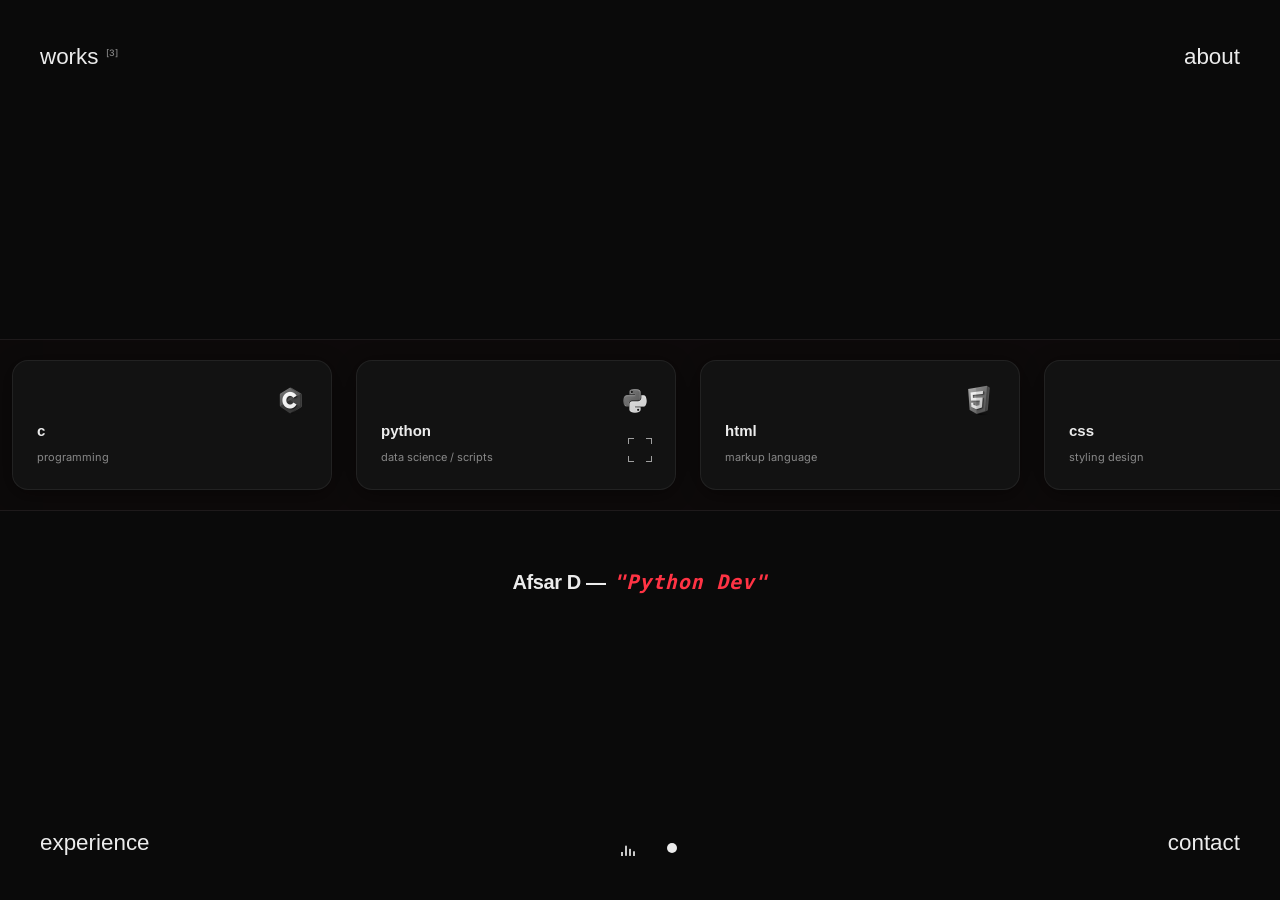
==== commit d7578971: "fix: fine-tune vertical baseline alignments for menu toggles" ====
--- a/index.html
+++ b/index.html
@@ -27,7 +27,7 @@
     <link rel="preconnect" href="https://fonts.googleapis.com" />
     <link rel="preconnect" href="https://fonts.gstatic.com" crossorigin />
     <link href="https://fonts.googleapis.com/css2?family=Inter:wght@300;400;500;600;700&display=swap" rel="stylesheet" />
-    <link rel="stylesheet" href="./index.css?v=7.4" />
+    <link rel="stylesheet" href="./index.css?v=7.9" />
 </head>
 <body class="spa-body">
 
@@ -43,7 +43,7 @@
     </div>
 
     <!-- Background Music -->
-    <audio id="bg-music" src="./verclub_music-relaxing-music-550889.mp3" loop></audio>
+    <audio id="bg-music" src="./WebMusic.mp3" loop></audio>
 
 
     <!-- 2. Custom Magnetic Pointer Cursor (Focus-Frame Corner Brackets) -->
@@ -107,9 +107,10 @@
                 <div class="bottom-center-brand">
                     <span class="logo-initials"></span>
                     <button type="button" class="music-toggle-btn hover-grow-trigger" id="home-music-toggle" aria-label="Toggle music">
-                        <span class="audio-bar bar-1"></span>
-                        <span class="audio-bar bar-2"></span>
-                        <span class="audio-bar bar-3"></span>
+                        <span class="music-bar music-bar-1"></span>
+                        <span class="music-bar music-bar-2"></span>
+                        <span class="music-bar music-bar-3"></span>
+                        <span class="music-bar music-bar-4"></span>
                     </button>
                     <button type="button" class="theme-toggle-btn hover-grow-trigger" id="home-theme-toggle" aria-label="Toggle theme">
                         <span class="theme-dot"></span>
@@ -541,7 +542,7 @@
                             </a>
                         </li>
                         <li class="social-item-li">
-                            <a href="https://www.linkedin.com/in/afsard" target="_blank" rel="noopener noreferrer" class="social-link-btn hover-grow-trigger" style="--i: #0077b5; --j: #00a0dc;">
+                            <a href="https://www.linkedin.com/in/afsard" target="_blank" rel="noopener noreferrer" class="social-link-btn hover-grow-trigger" style="--i: #0a66c2; --j: #0077b5;">
                                 <div class="social-icon-wrapper">
                                     <svg class="social-icon-svg" viewBox="0 0 24 24" width="20" height="20" fill="none" stroke="currentColor" stroke-width="2" stroke-linecap="round" stroke-linejoin="round"><path d="M16 8a6 6 0 0 1 6 6v7h-4v-7a2 2 0 0 0-2-2 2 2 0 0 0-2 2v7h-4v-7a6 6 0 0 1 6-6z"></path><rect x="2" y="9" width="4" height="12"></rect><circle cx="4" cy="4" r="2"></circle></svg>
                                     <img src="./linkedin.png" class="social-icon-img" alt="LinkedIn" />
@@ -604,9 +605,10 @@
             </a>
             
             <button type="button" class="menu-music-toggle hover-grow-trigger" id="music-toggle" aria-label="Toggle music">
-                <span class="audio-bar bar-1"></span>
-                <span class="audio-bar bar-2"></span>
-                <span class="audio-bar bar-3"></span>
+                <span class="music-bar music-bar-1"></span>
+                <span class="music-bar music-bar-2"></span>
+                <span class="music-bar music-bar-3"></span>
+                <span class="music-bar music-bar-4"></span>
             </button>
             <button type="button" class="menu-theme-dot hover-grow-trigger" id="theme-toggle" aria-label="Toggle theme"></button>
         </div>
@@ -1055,7 +1057,7 @@
                 if (audioCtx) return;
                 try {
                     audioCtx = new (window.AudioContext || window.webkitAudioContext)();
-                    fetch(`${basepath}/mixkit-mouse-click-close-1113.wav`)
+                    fetch(`${basepath}/ButtonClick.mp3`)
                         .then(res => res.arrayBuffer())
                         .then(arrayBuffer => audioCtx.decodeAudioData(arrayBuffer))
                         .then(decodedData => {
--- a/index.css
+++ b/index.css
@@ -344,9 +344,13 @@
 
 .theme-toggle-btn {
     background: none;
-    border: 1px solid var(--border-color);
-    width: 20px;
-    height: 20px;
+    border: 0;
+    outline: none;
+    box-shadow: none;
+    appearance: none;
+    -webkit-appearance: none;
+    width: 24px; /* Match music-toggle-btn */
+    height: 24px; /* Match music-toggle-btn */
     border-radius: 50%; /* Perfect minimal circle */
     position: relative;
     cursor: pointer;
@@ -357,8 +361,10 @@
     padding: 0;
 }
 
-.theme-toggle-btn:hover {
-    border-color: var(--accent);
+.theme-toggle-btn:focus,
+.theme-toggle-btn:focus-visible {
+    outline: none;
+    box-shadow: none;
 }
 
 .theme-dot {
@@ -669,18 +675,42 @@
 }
 
 .menu-theme-dot {
-    width: 12px;
-    height: 12px;
+    width: 24px; /* 24px bounding box to match music-toggle-btn */
+    height: 24px;
     border-radius: 50%;
-    background-color: var(--theme-dot-bg);
-    border: 1px solid var(--border-color);
+    background: none;
+    border: 0;
+    outline: none;
+    box-shadow: none;
+    appearance: none;
+    -webkit-appearance: none;
     cursor: pointer;
+    display: flex;
+    align-items: center;
+    justify-content: center;
     transition: var(--transition-fast);
     margin-left: 8px;
     flex-shrink: 0;
-}
-
-.menu-theme-dot:hover {
+    position: relative;
+    top: -1.5px; /* Shift up to match baseline of text links */
+}
+
+.menu-theme-dot::after {
+    content: "";
+    width: 8px; /* Standard 8px inner dot size */
+    height: 8px;
+    border-radius: 50%;
+    background-color: var(--theme-dot-bg);
+    transition: transform var(--transition-fast), background-color var(--transition-fast);
+}
+
+.menu-theme-dot:focus,
+.menu-theme-dot:focus-visible {
+    outline: none;
+    box-shadow: none;
+}
+
+.menu-theme-dot:hover::after {
     transform: scale(1.2);
 }
 
@@ -1501,25 +1531,13 @@
 }
 
 .social-icon-img {
-    position: absolute;
-    top: 0;
-    left: 0;
-    width: 20px;
-    height: 20px;
-    object-fit: contain;
-    opacity: 0;
-    pointer-events: none;
-    transition: opacity 0.3s cubic-bezier(0.16, 1, 0.3, 1), transform 0.3s cubic-bezier(0.16, 1, 0.3, 1);
-    transform: scale(0.85);
+    display: none !important; /* Force vector SVGs for crisp, modern icons */
 }
 
 .social-link-btn:hover .social-icon-svg {
-    opacity: 0;
-}
-
-.social-link-btn:hover .social-icon-img {
-    opacity: 1;
-    transform: scale(1);
+    opacity: 1 !important;
+    stroke: #ffffff !important; /* Force high contrast white on hover gradients */
+    transform: scale(1.1);
 }
 
 .contact-footer {
@@ -1904,6 +1922,33 @@
         padding: 16px;
     }
 
+    .social-grid {
+        gap: 12px !important;
+    }
+    
+    .social-link-btn {
+        width: 52px !important;
+        height: 52px !important;
+        border-radius: 52px !important;
+    }
+    
+    .social-link-btn::before,
+    .social-link-btn::after {
+        border-radius: 52px !important;
+    }
+    
+    .social-link-btn:hover {
+        width: 52px !important;
+    }
+    
+    .social-link-btn:hover .social-icon-wrapper {
+        transform: scale(1) !important;
+    }
+    
+    .social-link-btn:hover .title {
+        transform: scale(0) !important;
+    }
+
 
     
     .work-snap-title {
@@ -1965,71 +2010,107 @@
 /* 14. Background Music Toggle Buttons */
 .music-toggle-btn {
     background: none;
-    border: 1px solid var(--border-color);
-    width: 38px;
-    height: 22px;
-    border-radius: 100px;
+    border: 0;
+    outline: none;
+    box-shadow: none;
+    appearance: none;
+    -webkit-appearance: none;
+    width: 24px;
+    height: 24px;
+    border-radius: 50%;
+    position: relative;
+    overflow: hidden;
+    color: var(--text-primary);
     cursor: pointer;
     display: flex;
+    flex-direction: row;
+    align-items: center; /* Center-aligned for symmetric waveform growth */
     justify-content: center;
-    align-items: center;
-    gap: 3px;
+    gap: 2px;
     transition: var(--transition-fast);
 }
 
-.music-toggle-btn:hover {
-    border-color: var(--accent);
+.music-toggle-btn:focus,
+.music-toggle-btn:focus-visible {
+    outline: none;
+    box-shadow: none;
 }
 
 .menu-music-toggle {
     background: none;
-    border: 1px solid var(--border-color);
-    width: 32px;
-    height: 20px;
-    border-radius: 100px;
+    border: 0;
+    outline: none;
+    box-shadow: none;
+    appearance: none;
+    -webkit-appearance: none;
+    width: 24px;
+    height: 24px;
+    border-radius: 50%;
+    position: relative;
+    overflow: hidden;
+    color: var(--text-primary);
     cursor: pointer;
     display: flex;
+    flex-direction: row;
+    align-items: center; /* Center-aligned for symmetric waveform growth */
     justify-content: center;
-    align-items: center;
-    gap: 3px;
+    gap: 2px;
     transition: var(--transition-fast);
     flex-shrink: 0;
-}
-
-.menu-music-toggle:hover {
-    border-color: var(--accent);
-}
-
-.audio-bar {
+    top: -1.5px; /* Shift up to match baseline of text links */
+}
+
+.menu-music-toggle:focus,
+.menu-music-toggle:focus-visible {
+    outline: none;
+    box-shadow: none;
+}
+
+.music-bar {
+    display: block;
     width: 2px;
-    background-color: var(--text-primary);
-    transition: height 0.3s ease, background-color 0.4s ease;
-}
-
-.bar-1 { height: 5px; }
-.bar-2 { height: 9px; }
-.bar-3 { height: 5px; }
-
-/* Playing state animations */
-.playing .audio-bar {
-    background-color: var(--accent);
-}
-
-.playing .bar-1 {
-    animation: audioPulse 1.2s ease-in-out infinite alternate;
-}
-
-.playing .bar-2 {
-    animation: audioPulse 0.8s ease-in-out infinite alternate;
+    height: 16px;
+    background-color: currentColor;
+    border-radius: 1px;
+    transform-origin: bottom;
+    transition: transform 0.3s cubic-bezier(0.16, 1, 0.3, 1);
+    opacity: 0.85;
+    will-change: transform;
+}
+
+/* Static, quiet resting heights when music is paused */
+.music-bar-1 { transform: scaleY(0.25); }
+.music-bar-2 { transform: scaleY(0.65); }
+.music-bar-3 { transform: scaleY(0.45); }
+.music-bar-4 { transform: scaleY(0.3); }
+
+.playing .music-toggle-btn,
+.playing .menu-music-toggle {
+    color: var(--accent);
+}
+
+/* Equalizer bouncing animations when music is actively playing */
+.playing .music-bar-1 {
+    animation: bounceEqualizer 0.75s ease-in-out infinite alternate;
+}
+.playing .music-bar-2 {
+    animation: bounceEqualizer 1.05s ease-in-out infinite alternate;
     animation-delay: 0.15s;
 }
-
-.playing .bar-3 {
-    animation: audioPulse 1.0s ease-in-out infinite alternate;
-    animation-delay: 0.3s;
-}
-
-@keyframes audioPulse {
-    0% { height: 4px; }
-    100% { height: 13px; }
-}
+.playing .music-bar-3 {
+    animation: bounceEqualizer 0.85s ease-in-out infinite alternate;
+    animation-delay: 0.05s;
+}
+.playing .music-bar-4 {
+    animation: bounceEqualizer 0.95s ease-in-out infinite alternate;
+    animation-delay: 0.2s;
+}
+
+@keyframes bounceEqualizer {
+    0% {
+        transform: scaleY(0.2);
+    }
+    100% {
+        transform: scaleY(1.0);
+    }
+}
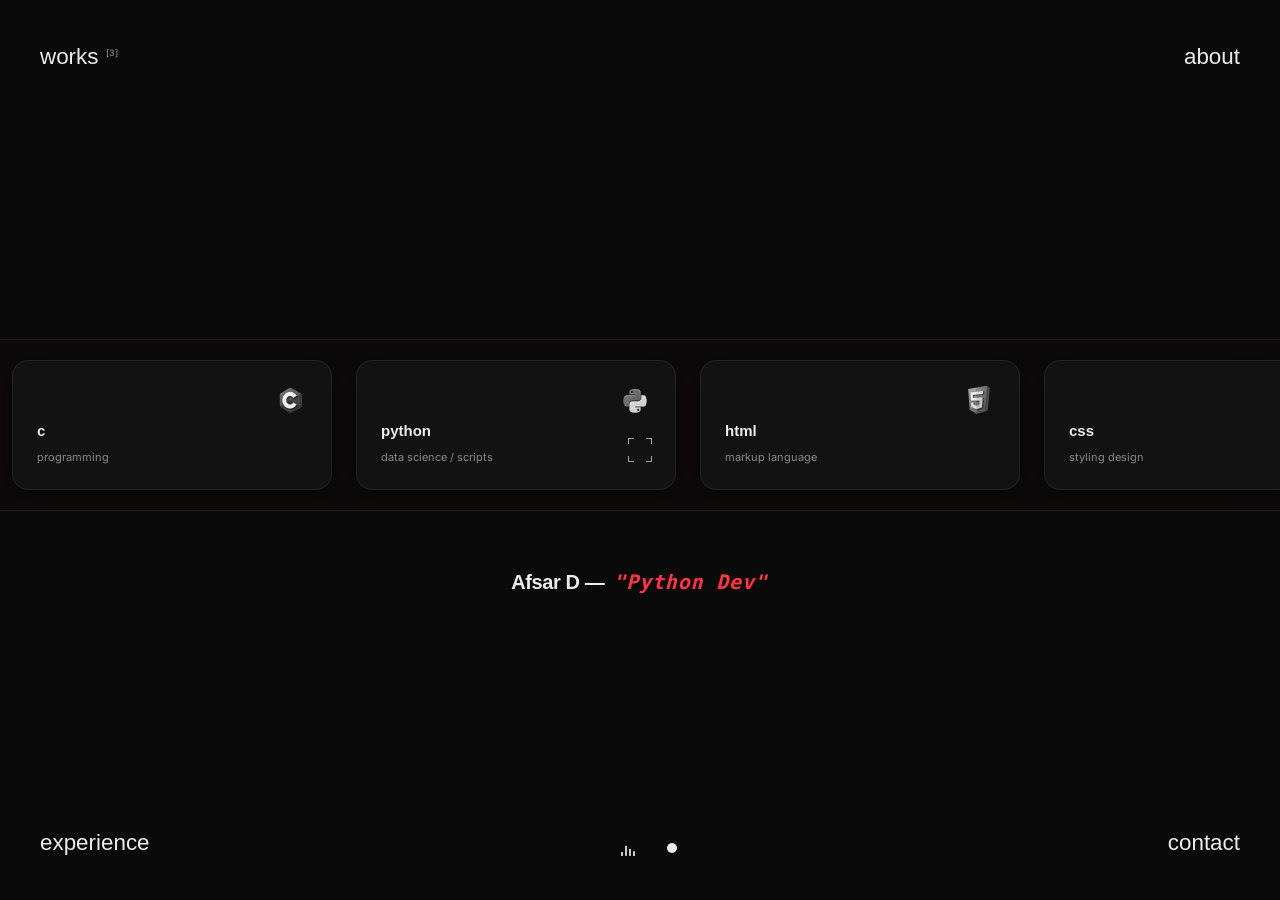
==== commit 60b75d83: "fix: resolve invisible content in about/experience/contact sections" ====
--- a/index.html
+++ b/index.html
@@ -174,11 +174,11 @@
                             <div class="work-info-content">
                                 <span class="work-snap-num">01</span>
                                 <h2 class="work-snap-title">portfolio website</h2>
-                                <p class="work-snap-desc">A responsive personal portfolio built with React and Vite, focused on smooth interactions, dynamic physics-based particles, and custom typography navigation.</p>
+                                <p class="work-snap-desc">A premium single-page portfolio built with Vanilla HTML5, CSS3, and JavaScript, featuring interactive horizontal scroll snap loops, quadrant transitions, custom audio visualizers, and responsive animations.</p>
                                 <div class="work-snap-tags">
-                                    <span class="tag">React</span>
-                                    <span class="tag">Vite</span>
+                                    <span class="tag">HTML</span>
                                     <span class="tag">CSS</span>
+                                    <span class="tag">JavaScript</span>
                                 </div>
                                 <div class="work-snap-actions">
                                     <a href="https://github.com/Afsar-D/thelab" target="_blank" rel="noopener noreferrer" class="work-action-btn hover-grow-trigger">
@@ -596,7 +596,7 @@
                 <span>about</span>
             </a>
             <a href="#experience" class="menu-item-link hover-grow-trigger" id="menu-exp">
-                <svg xmlns="http://www.w3.org/2000/svg" width="12" height="12" viewBox="0 0 24 24" fill="none" stroke="currentColor" stroke-width="2.5" stroke-linecap="round" stroke-linejoin="round" class="menu-icon"><line x1="18" y1="20" x2="18" y2="10"></line><line x1="12" y1="20" x2="12" y2="4"></line><line x1="6" y1="20" x2="6" y2="14"></line></svg>
+                <svg xmlns="http://www.w3.org/2000/svg" width="12" height="12" viewBox="0 0 24 24" fill="none" stroke="currentColor" stroke-width="2.5" stroke-linecap="round" stroke-linejoin="round" class="menu-icon"><polyline points="22 7 13.5 15.5 8.5 10.5 2 17"></polyline><polyline points="16 7 22 7 22 13"></polyline></svg>
                 <span>experience</span>
             </a>
             <a href="#contact" class="menu-item-link hover-grow-trigger" id="menu-contact">
@@ -796,7 +796,7 @@
             // ==========================================
             // Dynamic text scramble cycling
             // ==========================================
-            const phrases = ['Python Dev', 'React Dev', 'Vibe Coder'];
+            const phrases = ['Python Dev', 'FrontEnd Dev', 'Vibe Coder'];
             let phraseIndex = 0;
             const scrambleTarget = document.getElementById("dynamic-scramble");
             const charsList = "!<>-_\\/[]{}—=+*^?#________";
@@ -855,31 +855,6 @@
             // ==========================================
             // Intersection Observer Reveal Animations
             // ==========================================
-            const revealObserver = new IntersectionObserver((entries) => {
-                entries.forEach(entry => {
-                    if (entry.isIntersecting) {
-                        const parent = entry.target.parentNode;
-                        const siblings = Array.from(parent.children);
-                        const index = siblings.indexOf(entry.target);
-                        const delay = Math.min(index * 60, 360);
-                        entry.target.style.transitionDelay = `${delay}ms`;
-                        entry.target.classList.add("is-visible");
-                    } else {
-                        // Reverse animation on scroll out
-                        entry.target.classList.remove("is-visible");
-                        entry.target.style.transitionDelay = "0ms";
-                    }
-                });
-            }, { threshold: 0.02 });
-
-            const triggerScrollReveals = () => {
-                const revealElements = document.querySelectorAll(".reveal-on-scroll");
-                revealElements.forEach(el => revealObserver.observe(el));
-            };
-
-            // ==========================================
-            // SPA Routing Mechanism (Clean Pathnames)
-            // ==========================================
             const views = {
                 home: document.getElementById("home-view"),
                 works: document.getElementById("works-view"),
@@ -927,6 +902,11 @@
 
             let hasExpandedProject = false;
             let currentViewId = getRouteFromUrl();
+
+            const getWorksSectionLeft = (worksList, sectionIndex) => {
+                const section = worksList && worksList.children ? worksList.children[sectionIndex] : null;
+                return section ? section.offsetLeft : 0;
+            };
 
             const handleRoute = (viewId) => {
                 if (!views[viewId]) viewId = "home";
@@ -965,7 +945,6 @@
                 }
                 
                 // Show/hide persistent floating menu and set clean path history states
-                const targetPath = basepath + (viewId === "home" ? "/" : "/" + viewId);
                 if (viewId === "home") {
                     floatingMenu.classList.remove("menu-visible");
                     menuLinks.home.classList.add("active-page");
@@ -974,16 +953,24 @@
                     menuLinks[viewId].classList.add("active-page");
                 }
 
-                // Push or replace navigation state cleanly (clears hashes instantly on landing)
-                if (window.location.pathname !== targetPath || window.location.hash) {
-                    history.replaceState(null, document.title, targetPath);
+                if (views[viewId]) {
+                    views[viewId].scrollTop = 0;
                 }
 
                 // Smoothly scroll window to top on view changes
                 window.scrollTo({ top: 0, behavior: "auto" });
 
-                // Run Intersection Observer triggers immediately for new view
-                triggerScrollReveals();
+                // Reveal all scroll-animated elements in the newly active view
+                if (viewId !== "home") {
+                    const activeView = views[viewId];
+                    if (activeView) {
+                        setTimeout(() => {
+                            activeView.querySelectorAll(".reveal-on-scroll").forEach((el) => {
+                                el.classList.add("is-visible");
+                            });
+                        }, 80);
+                    }
+                }
 
                 if (viewId === "about") {
                     setTimeout(animateStatsCountUp, 150); // Counts up numbers dynamically on route enter
@@ -994,12 +981,7 @@
                     if (worksList) {
                         setTimeout(() => {
                             worksList.style.scrollBehavior = "auto";
-                            const rect = worksList.getBoundingClientRect();
-                            let clientW = rect.width;
-                            if (!clientW || clientW === 0) {
-                                clientW = Math.min(window.innerWidth, 1200);
-                            }
-                            worksList.scrollLeft = clientW;
+                            worksList.scrollLeft = getWorksSectionLeft(worksList, 1);
                             
                             // Synchronize layout flush
                             const syncFlush = worksList.scrollLeft;
@@ -1020,15 +1002,14 @@
                     const viewId = href.replace("#", "");
                     if (viewIndices[viewId] !== undefined) {
                         e.preventDefault();
-                        const nextPath = basepath + (viewId === "home" ? "/" : "/" + viewId);
-                        history.pushState(null, null, nextPath);
+                        window.location.hash = viewId === "home" ? "" : viewId;
                         handleRoute(viewId);
                     }
                 }
             });
 
-            // Listen to browser forward/back navigate gestures
-            window.addEventListener("popstate", () => {
+            // Listen to browser forward/back navigate gestures and hash changes
+            window.addEventListener("hashchange", () => {
                 const currentRoute = getRouteFromUrl();
                 handleRoute(currentRoute);
             });
@@ -1163,10 +1144,7 @@
                     }
                     
                     if (currentView !== "home") {
-                        const targetPath = basepath + "/";
-                        if (window.location.pathname !== targetPath) {
-                            history.pushState(null, document.title, targetPath);
-                        }
+                        window.location.hash = "";
                         handleRoute("home");
                         playClickSound();
                     }
@@ -1245,7 +1223,7 @@
                     if (scrollLeft <= 5) {
                         isLooping = true;
                         worksList.style.scrollBehavior = "auto";
-                        worksList.scrollLeft = clientW * 3;
+                        worksList.scrollLeft = getWorksSectionLeft(worksList, 3);
                         
                         // Force layout synchronization read-back reflow
                         const forceReflow = worksList.scrollLeft;
@@ -1257,7 +1235,7 @@
                     } else if (scrollLeft >= (clientW * 4 - 8)) { // 8px tolerance window
                         isLooping = true;
                         worksList.style.scrollBehavior = "auto";
-                        worksList.scrollLeft = clientW * 1;
+                        worksList.scrollLeft = getWorksSectionLeft(worksList, 1);
                         
                         // Force layout synchronization read-back reflow
                         const forceReflow = worksList.scrollLeft;
--- a/index.css
+++ b/index.css
@@ -1592,6 +1592,11 @@
 }
 
 .dynamic-text {
+    display: inline-block;
+    width: 13ch;
+    min-width: 13ch;
+    text-align: center;
+    overflow: hidden;
     color: var(--accent);
     font-weight: 600;
     font-family: monospace;
